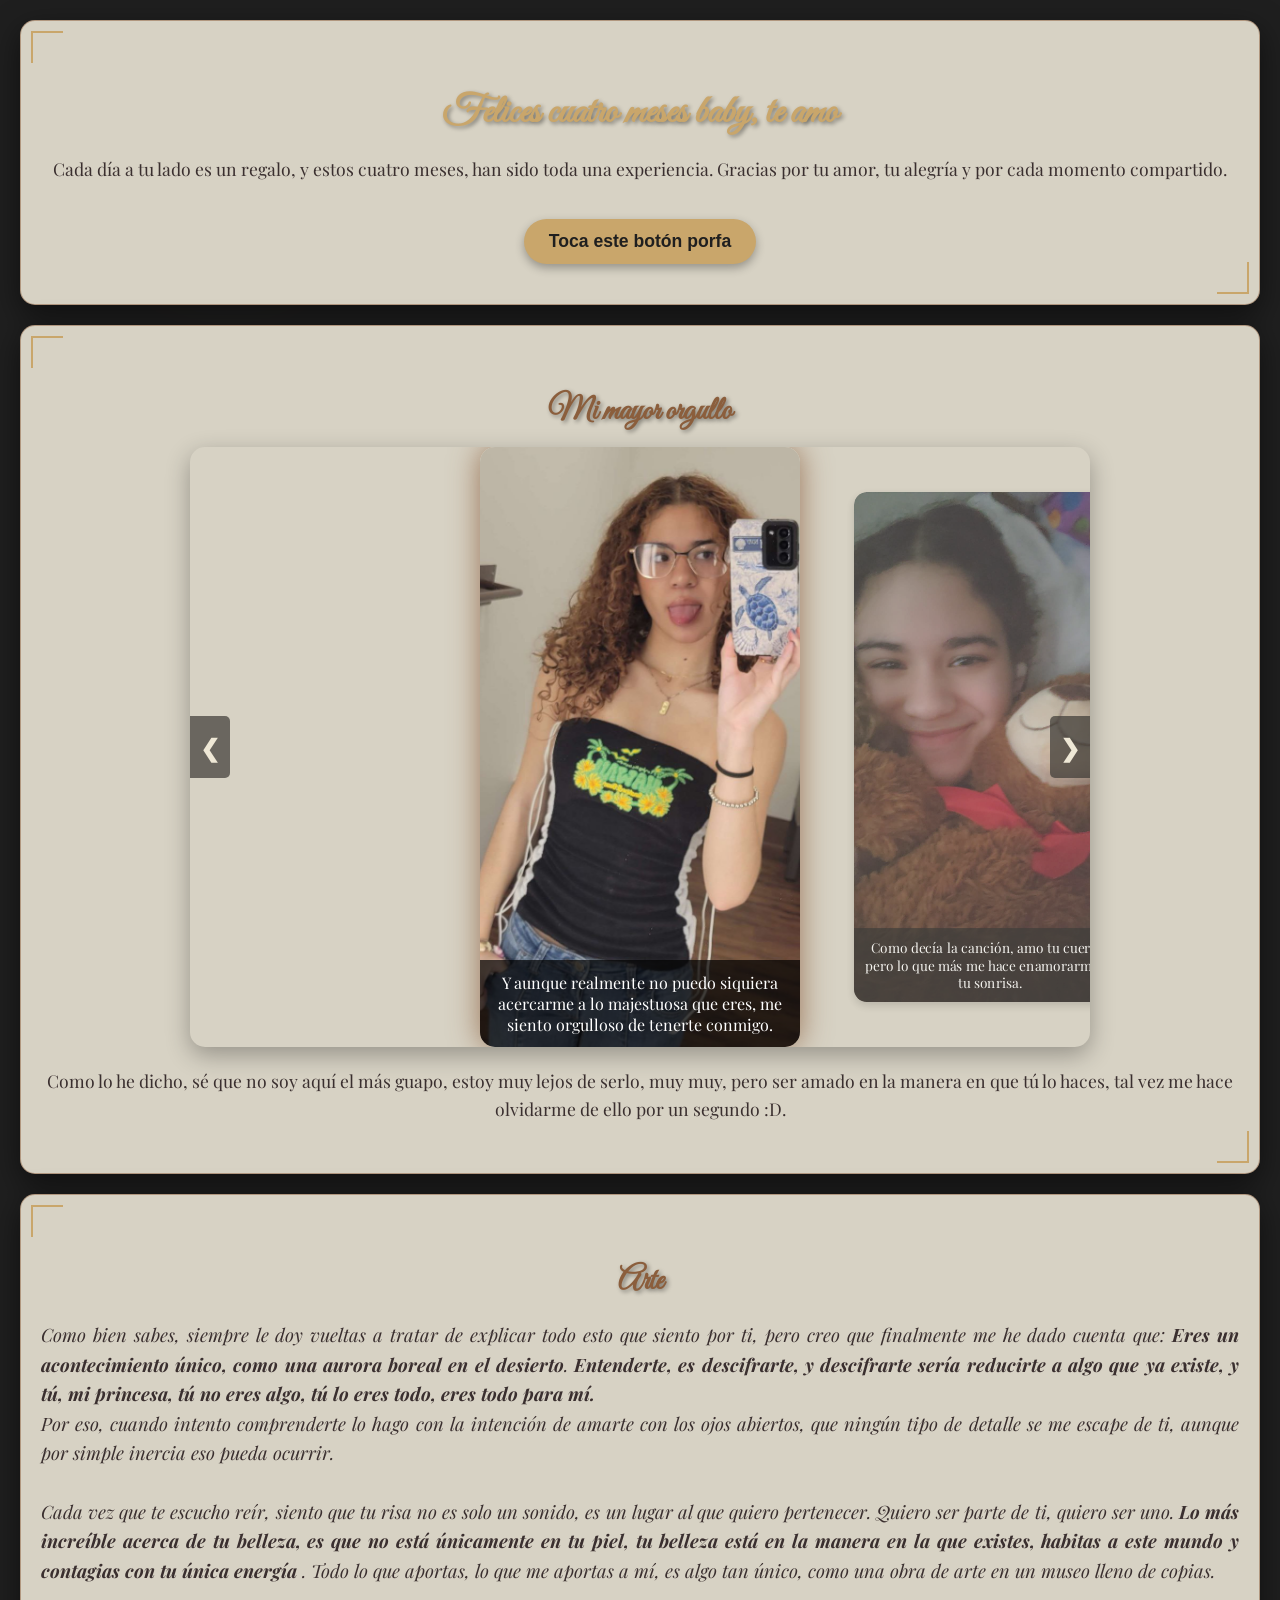
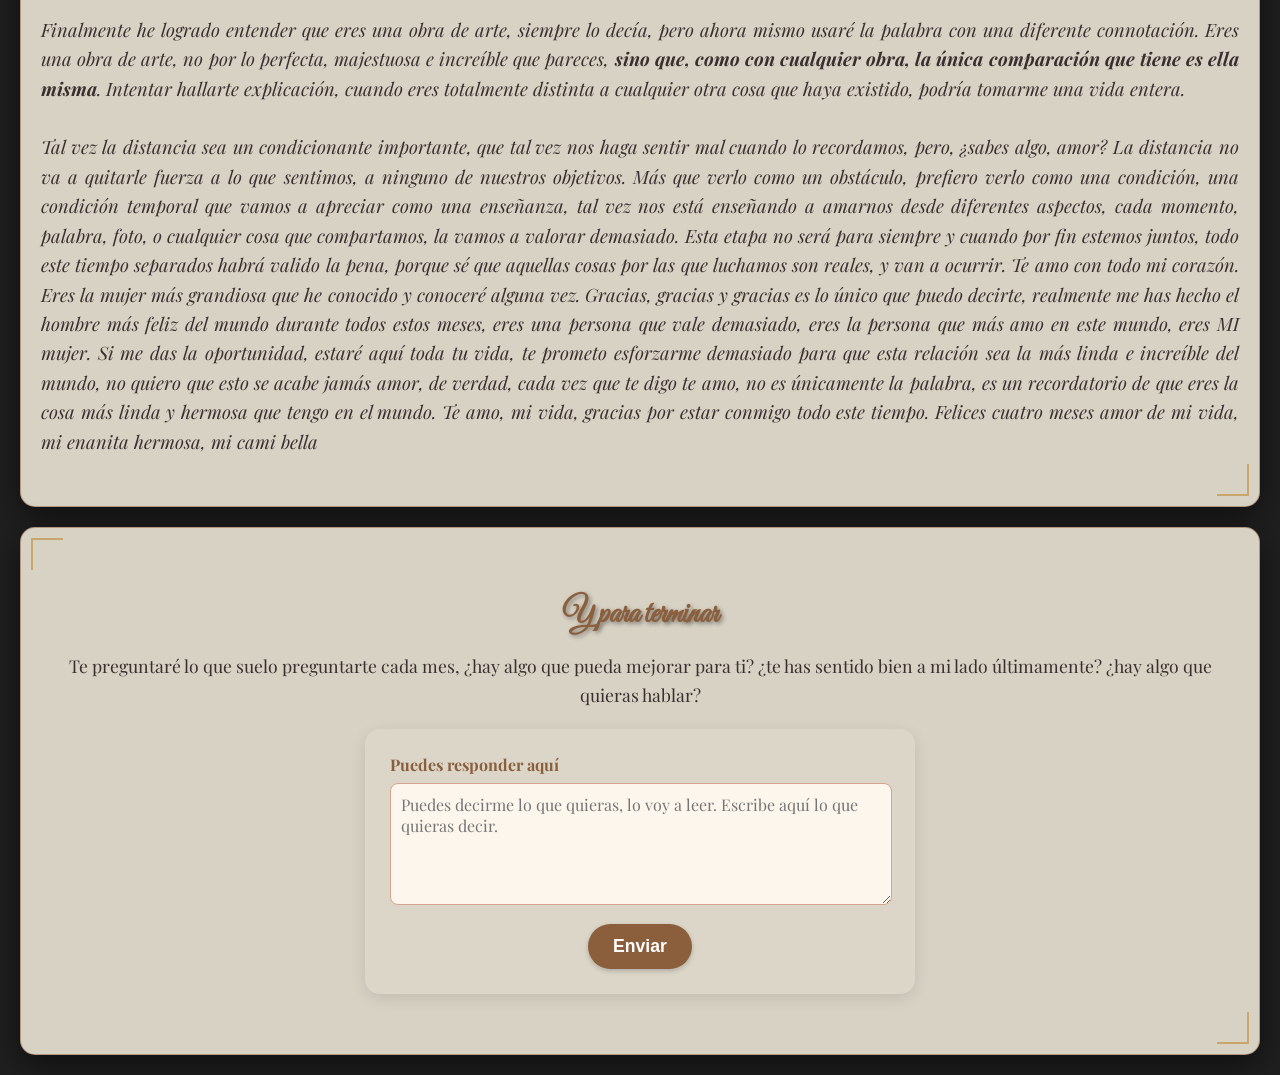
==== index.html @ a021ac10 "Actualizar index.html" ====
<!DOCTYPE html>
<html lang="es">
<head>
    <meta charset="UTF-8">
    <meta name="viewport" content="width=device-width, initial-scale=1.0">
    <title>J1 y J2</title>
    <link href="https://fonts.googleapis.com/css2?family=Great+Vibes&family=Playfair+Display:wght@400;700&display=swap" rel="stylesheet">
    <link rel="stylesheet" href="style.css">
</head>
<body>

    <div class="section">
        <h1>Felices cuatro meses baby, te amo</h1>
        <p>Cada día a tu lado es un regalo, y estos cuatro meses, han sido toda una experiencia. Gracias por tu amor, tu alegría y por cada momento compartido.</p>
        <button class="surprise-button" onclick="toggleSurprise()">Toca este botón porfa</button>
        <div id="surpriseContent">
            <h3>US</h3>
            <a href="https://link.deezer.com/s/30zSI65ZFh8oRMMePZFCW" target="_blank">Otra canción que nos define a nosotros, que me hace acordarme de ti.</a>
            <pre id="songLyrics">
Watching the video that you sent me
The one where you're showering with wet hair dripping
You know that I'm obsessed with your body
But it's the way you smile that does it for me
It's so sweet, knowing that you love me
Though we don't need to say it to each other, sweet
Knowing that I love you, and running my fingers through your hair
It's so sweet
Watching the video where you're lying
In your red lingerie ten times nightly
You know I think your skin's the perfect color
But it's always your eyes that pull me under
It's so sweet knowing that you love me
Though we don't need to say it to each other, sweet
Knowing that I love you, and running my fingers through your hair
It's so sweet
And I would gladly break it
I would gladly break my heart for you
And I would gladly break it
I would gladly break my heart for you
And I would gladly break it
I would gladly break my heart for you
And I would gladly break it
I would gladly break my heart for you
It's so sweet knowing that you love me
Though we don't need to say it to each other, sweet
Knowing that I love you, and running my fingers through your hair
It's so sweet                
</pre>
        </div>
    </div>

    <div class="section">
        <h2>Mi mayor orgullo</h2>
        <div class="carousel-container">
            <div class="carousel-track">
                <div class="carousel-slide">
                    <img src="foto1.jpg" alt="Descripción de la foto 1">
                    <div class="carousel-caption">Y aunque realmente no puedo siquiera acercarme a lo majestuosa que eres, me siento orgulloso de tenerte conmigo.</div>
                </div>
                <div class="carousel-slide">
                    <img src="foto2.jpg" alt="Descripción de la foto 2">
                    <div class="carousel-caption">Como decía la canción, amo tu cuerpo, pero lo que más me hace enamorarme es tu sonrisa.</div>
                </div>
                <div class="carousel-slide">
                    <img src="foto3.jpg" alt="Descripción de la foto 3">
                    <div class="carousel-caption">Toda esa seguridad y confianza que siempre has mostrado conmigo, simplemente me siento orgulloso de tenerte.</div>
                </div>
                <div class="carousel-slide">
                    <img src="foto4.jpg" alt="Descripción de la foto 4">
                    <div class="carousel-caption">De tener a la mejor persona que me ha regalado este mundo, saber que tan joven ya habré encontrado mi alma gemela.</div>
                </div>
                <div class="carousel-slide">
                    <img src="foto5.jpg" alt="Descripción de la foto 5">
                    <div class="carousel-caption">Una persona con tanta personalidad, una tan única e irrepetible, simplemente me quedo boquiabierto cuando me doy cuenta de quien eres.</div>
                </div>
            </div>

            <a class="prev" onclick="plusSlides(-1)">&#10094;</a>
            <a class="next" onclick="plusSlides(1)">&#10095;</a>
        </div>
        <p>Como lo he dicho, sé que no soy aquí el más guapo, estoy muy lejos de serlo, muy muy, pero ser amado en la manera en que tú lo haces, tal vez me hace olvidarme de ello por un segundo :D.</p>
    </div>

    <div class="section">
        <h2>Arte</h2>
        <p class="romantic-text">
            Como bien sabes, siempre le doy vueltas a tratar de explicar todo esto que siento por ti, pero creo que finalmente me he
            dado cuenta que: <strong>Eres un acontecimiento único, como una aurora boreal en el desierto</strong>. <strong>Entenderte, es descifrarte,
            y descifrarte sería reducirte a algo que ya existe, y tú, mi princesa, tú no eres algo, tú lo eres todo, eres todo
            para mí. </strong><br /> Por eso, cuando intento comprenderte lo hago con la intención de amarte con los ojos abiertos, 
            que ningún tipo de detalle se me escape de ti, aunque por simple inercia eso pueda ocurrir. <br> <br>
            
            Cada vez que te escucho reír, siento que tu risa no es solo un sonido, es un lugar al que quiero pertenecer.
            Quiero ser parte de ti, quiero ser uno.<strong> Lo más increíble
             acerca de tu belleza, es que no está únicamente en tu piel, tu belleza está en la manera en la
            que existes, habitas a este mundo y contagias con
            tu única energía </strong>. Todo lo que aportas, lo que me aportas a mí, es algo tan único, como una obra de arte en un 
            museo lleno de copias. <br> <br>

            Finalmente he logrado entender que eres una obra de arte, siempre lo decía, pero ahora mismo usaré la palabra con una
            diferente connotación. Eres una obra de arte, no por lo perfecta, majestuosa e increíble que pareces, <strong>sino que, como con cualquier obra,
            la única comparación que tiene es ella misma</strong>. Intentar hallarte explicación, cuando eres totalmente distinta a cualquier otra cosa
            que haya existido, podría tomarme una vida entera. <br> <br>

            Tal vez la distancia sea un condicionante importante, que tal vez nos haga sentir mal cuando lo recordamos, pero, ¿sabes algo, amor?
             La distancia no va a quitarle fuerza a lo que sentimos, a ninguno de nuestros objetivos. Más que verlo como un obstáculo, prefiero
            verlo como una condición, una condición temporal que vamos a apreciar como una enseñanza, tal vez nos está enseñando a amarnos desde
            diferentes aspectos, cada momento, palabra, foto, o cualquier cosa que compartamos, la vamos a valorar demasiado. Esta etapa 
            no será para siempre y cuando por fin estemos juntos, todo este tiempo separados habrá valido la pena, porque sé que aquellas cosas 
            por las que luchamos son reales, y van a ocurrir. Te amo con todo mi corazón. Eres la mujer más grandiosa 
            que he conocido y conoceré alguna vez. Gracias, gracias y gracias es lo único que puedo decirte, realmente me has hecho el hombre
            más feliz del mundo durante todos estos meses, eres una persona que vale demasiado, eres la persona que más amo en este mundo, eres MI
            mujer. Si me das la oportunidad, estaré aquí toda tu vida, te prometo esforzarme demasiado para que esta relación sea la más linda
            e increíble del mundo, no quiero que esto se acabe jamás amor, de verdad, cada vez que te digo te amo, no es únicamente la palabra,
             es un recordatorio de que eres la cosa más linda y hermosa que tengo en el mundo. Te amo, mi vida, gracias por estar conmigo todo este
            tiempo. Felices cuatro meses amor de mi vida, mi enanita hermosa, mi cami bella
        </p>
    </div>

    <div class="section">
        <h2>Y para terminar</h2>
        <p>Te preguntaré lo que suelo preguntarte cada mes, ¿hay algo que pueda mejorar para ti? ¿te has sentido bien a mi lado últimamente? ¿hay algo que quieras hablar?</p>
        <div class="contact-form">
            <form action="https://formspree.io/f/xgvzknoa" method="POST">

                <label for="message">Puedes responder aquí</label>
                <textarea id="message" name="mensaje" required placeholder="Puedes decirme lo que quieras, lo voy a leer. Escribe aquí lo que quieras decir."></textarea>

                <button type="submit">Enviar</button>
            </form>
        </div>
    </div>

    <script src="script.js"></script>

</body>
</html>
---- style.css ----
body {
    font-family: 'Playfair Display', serif;
    background-color: #1F1F1F; /* Fondo muy oscuro, casi negro, con un matiz de carbón o marrón profundo */
    color: #EFE8D6; /* Color de texto general claro para contrastar con el fondo oscuro */
    margin: 0;
    padding: 0;
    text-align: center;
    background-image: url('fondo-romantico-sutil.jpg'); /* Revisa esta imagen; considera una textura oscura o color sólido */
    background-size: cover;
    background-repeat: no-repeat;
    background-attachment: fixed;
    background-position: center;
    position: relative; /* Necesario para los elementos flotantes ::before y ::after en el body */
    overflow-x: hidden; /* Evita scroll horizontal si los elementos flotantes salen del viewport */
}

/* Elementos flotantes de fondo para el body - como motas de polvo o partículas sutiles */
body::before,
body::after {
    content: '';
    position: fixed; /* Para que floten y no se desplacen con el scroll */
    width: 200px;
    height: 200px;
    background: rgba(139, 94, 60, 0.1); /* Madera quemada muy transparente */
    border-radius: 50%; /* Formas circulares */
    filter: blur(50px); /* Desenfoque para un efecto suave y atmosférico */
    z-index: -1; /* Asegura que estén detrás de todo el contenido */
    animation: floatEffect 15s infinite ease-in-out alternate; /* Animación para que se muevan */
}

body::before {
    top: 10%;
    left: 10%;
    transform: scale(0.8) rotate(20deg);
}

body::after {
    bottom: 15%;
    right: 15%;
    width: 250px;
    height: 250px;
    background: rgba(201, 166, 107, 0.1); /* Dorado apagado muy transparente */
    transform: scale(1.2) rotate(-30deg);
    animation-delay: 3s; /* Para que se muevan de forma desincronizada */
}

@keyframes floatEffect {
    0% { transform: translate(0, 0) rotate(0deg) scale(1); opacity: 0.1; }
    25% { transform: translate(20px, 50px) rotate(10deg) scale(1.1); opacity: 0.15; }
    50% { transform: translate(-30px, 20px) rotate(-5deg) scale(0.9); opacity: 0.1; }
    75% { transform: translate(10px, -40px) rotate(15deg) scale(1.05); opacity: 0.12; }
    100% { transform: translate(0, 0) rotate(0deg) scale(1); opacity: 0.1; }
}


.section {
    padding: 40px 20px;
    margin-bottom: 20px;
    background-color: rgba(220, 215, 200, 0.98); /* Las cajas son más claras, un tono de pergamino o piedra clara */
    box-shadow: 0 10px 30px rgba(0, 0, 0, 0.5); /* Sombra más pronunciada para profundidad */
    border-radius: 15px;
    margin: 20px;
    border: 1px solid rgba(139, 94, 60, 0.5); /* Borde sutil que evoca un marco */
    position: relative; /* Importante para posicionar los pseudo-elementos de esquina */
    overflow: hidden; /* Asegura que cualquier detalle que se salga quede oculto */

    /* Textura de "lienzo" o "papel viejo" superpuesta */
    background-image: url('data:image/svg+xml;utf8,<svg xmlns="http://www.w3.org/2000/svg" width="100" height="100" viewBox="0 0 100 100"><filter id="noiseFilter"><feTurbulence type="fractalNoise" baseFrequency="0.65" numOctaves="3" stitchTiles="stitch"/></filter><rect width="100" height="100" filter="url(#noiseFilter)" opacity="0.05"/></svg>');
    background-size: auto;
    background-blend-mode: multiply; /* Para que la textura se mezcle con el color de fondo */
}

/* Detalles de esquina para las secciones */
.section::before,
.section::after {
    content: '';
    position: absolute;
    width: 30px; /* Tamaño del detalle */
    height: 30px;
    border-color: #C9A66B; /* Color dorado apagado */
    border-style: solid;
    z-index: 1; /* Asegura que estén por encima del contenido de la sección si es necesario */
}

.section::before {
    top: 10px;
    left: 10px;
    border-width: 2px 0 0 2px; /* Solo bordes superior e izquierdo */
}

.section::after {
    bottom: 10px;
    right: 10px;
    border-width: 0 2px 2px 0; /* Solo bordes inferior y derecho */
}


h1, h2 {
    font-family: 'Great Vibes', cursive;
    color: #C9A66B; /* Un dorado opaco o bronce para los títulos, que resalte elegantemente */
    font-size: 2.5em;
    margin-bottom: 15px;
    text-shadow: 2px 2px 4px rgba(0, 0, 0, 0.4); /* Sombra más fuerte para que destaquen */
}
h2 {
    font-size: 2em;
    color: #8B5E3C; /* Un marrón más profundo para los subtítulos */
}
p {
    font-size: 1.1em;
    line-height: 1.6;
    margin-bottom: 10px;
    color: #3A2F2F; /* Marrón muy oscuro para el texto dentro de las cajas claras */
}

/* Estilos para el Carrusel de Fotos - Ajustes para la vista previa y botones */
.carousel-container {
    position: relative;
    max-width: 900px;
    margin: 0 auto 20px auto;
    overflow: hidden;
    border-radius: 15px;
    box-shadow: 0 8px 25px rgba(0, 0, 0, 0.3); /* Sombra del contenedor del carrusel */
}

.carousel-track {
    display: flex;
    width: fit-content;
    transition: transform 1s ease-in-out;
    align-items: center;
}

.carousel-slide {
    flex-shrink: 0;
    width: 320px;
    height: 600px;
    margin: 0 15px;
    position: relative;
    transition: all 1s ease-in-out;
    opacity: 0.7;
    transform: scale(0.85);
    border-radius: 15px;
    box-shadow: 0 4px 10px rgba(0, 0, 0, 0.2); /* Sombra para las slides individuales */
    overflow: hidden;
}

.carousel-slide.active {
    opacity: 1;
    transform: scale(1);
    box-shadow: 0 0 30px rgba(139, 94, 60, 0.8); /* Madera quemada con alta opacidad */
}

.carousel-slide img {
    width: 100%;
    height: 100%;
    object-fit: cover;
    display: block;
    border-radius: 15px;
}
.carousel-caption {
    background-color: rgba(0, 0, 0, 0.7);
    color: #fff;
    padding: 12px;
    font-size: 1em;
    position: absolute;
    bottom: 0;
    width: 100%;
    box-sizing: border-box;
    font-family: 'Playfair Display', serif;
}
.prev, .next {
    cursor: pointer;
    position: absolute;
    top: 50%;
    width: auto;
    padding: 15px 10px;
    color: #EFE8D6; /* Color de texto claro para los botones */
    font-weight: bold;
    font-size: 24px;
    transition: 0.6s ease;
    user-select: none;
    background-color: rgba(60, 58, 54, 0.7); /* Tono oscuro de las cajas para los botones */
    transform: translateY(-50%);
    z-index: 10;
    border-radius: 5px;
}
.next {
    right: 0;
    border-radius: 5px 0 0 5px;
}
.prev {
    left: 0;
    border-radius: 0 5px 5px 0;
}
.prev:hover, .next:hover {
    background-color: rgba(139, 94, 60, 0.9); /* Color madera quemada al pasar el mouse */
}

/* Estilos para el texto romántico */
.romantic-text {
    text-align: justify;
    font-style: italic;
    color: #3A2F2F; /* Marrón profundo para el texto dentro de la caja clara */
    font-size: 1.15em;
}

/* Estilo para el botón sorpresa */
.surprise-button {
    padding: 12px 25px;
    background-color: #C9A66B; /* Dorado apagado */
    color: #1F1F1F; /* Texto oscuro para el botón claro */
    border: none;
    border-radius: 30px;
    cursor: pointer;
    margin-top: 25px;
    font-size: 1.1em;
    font-weight: bold;
    transition: all 0.3s ease;
    box-shadow: 0 4px 10px rgba(0, 0, 0, 0.3);
}
.surprise-button:hover {
    background-color: #8B5E3C; /* Madera quemada al pasar el mouse */
    color: #EFE8D6; /* Texto claro en hover */
    transform: translateY(-2px);
    box-shadow: 0 6px 15px rgba(0, 0, 0, 0.4);
}
#surpriseContent {
    display: none;
    margin-top: 15px;
    padding: 15px;
    background-color: #FDF6EC; /* Fondo muy claro para el contenido sorpresa */
    border: 2px dashed #8B5E3C; /* Borde con color de madera quemada */
    border-radius: 10px;
    text-align: left;
}
#surpriseContent h3 {
    color: #8B5E3C; /* Marrón profundo para el título de la sorpresa */
    font-family: 'Great Vibes', cursive;
    margin-bottom: 10px;
    font-size: 1.8em;
    text-align: center;
}
#surpriseContent a {
    display: block;
    color: #A6BBD8; /* Azul empolvado para el enlace de la canción */
    text-decoration: none;
    font-weight: bold;
    margin-bottom: 15px;
    text-align: center;
    font-size: 1.1em;
}
#surpriseContent a:hover {
    text-decoration: underline;
}
#surpriseContent pre {
    white-space: pre-wrap;
    word-wrap: break-word;
    overflow-x: hidden;
    text-align: left;
    font-family: monospace;
    padding: 10px;
    background-color: #E6C2A1; /* Terracota suave para el fondo del código */
    border-radius: 5px;
    max-height: 300px;
    overflow-y: auto;
    color: #3A2F2F; /* Texto marrón oscuro para las letras */
    font-size: 0.9em;
}
/* Estilo para el formulario */
.contact-form {
    max-width: 500px;
    margin: 20px auto;
    padding: 25px;
    background-color: rgba(220, 215, 200, 0.98); /* Mismo color de las secciones */
    border-radius: 15px;
    box-shadow: 0 4px 15px rgba(0, 0, 0, 0.1);
    text-align: left;
}
.contact-form label {
    display: block;
    margin-bottom: 8px;
    font-weight: bold;
    color: #8B5E3C; /* Madera quemada para la etiqueta */
}
.contact-form input[type="text"],
.contact-form input[type="email"],
.contact-form textarea {
    width: calc(100% - 20px);
    padding: 10px;
    margin-bottom: 15px;
    border: 1px solid #D8A48F; /* Arcilla clara para el borde del input */
    border-radius: 8px;
    font-family: 'Playfair Display', serif;
    font-size: 1em;
    background-color: #FDF6EC; /* Marfil cálido para el fondo del input */
    color: #3A2F2F; /* Marrón profundo para el texto del input */
}
.contact-form textarea {
    resize: vertical;
    min-height: 100px;
}
.contact-form button {
    background-color: #8B5E3C; /* Madera quemada para el botón de enviar */
    color: white;
    padding: 12px 25px;
    border: none;
    border-radius: 30px;
    cursor: pointer;
    font-size: 1.1em;
    font-weight: bold;
    transition: all 0.3s ease;
    display: block;
    margin: 0 auto;
    box-shadow: 0 2px 5px rgba(0, 0, 0, 0.2);
}
.contact-form button:hover {
    background-color: #C9A66B; /* Dorado apagado al pasar el mouse */
    color: #1F1F1F; /* Texto oscuro en hover */
    transform: translateY(-2px);
    box-shadow: 0 4px 8px rgba(0, 0, 0, 0.3);
}
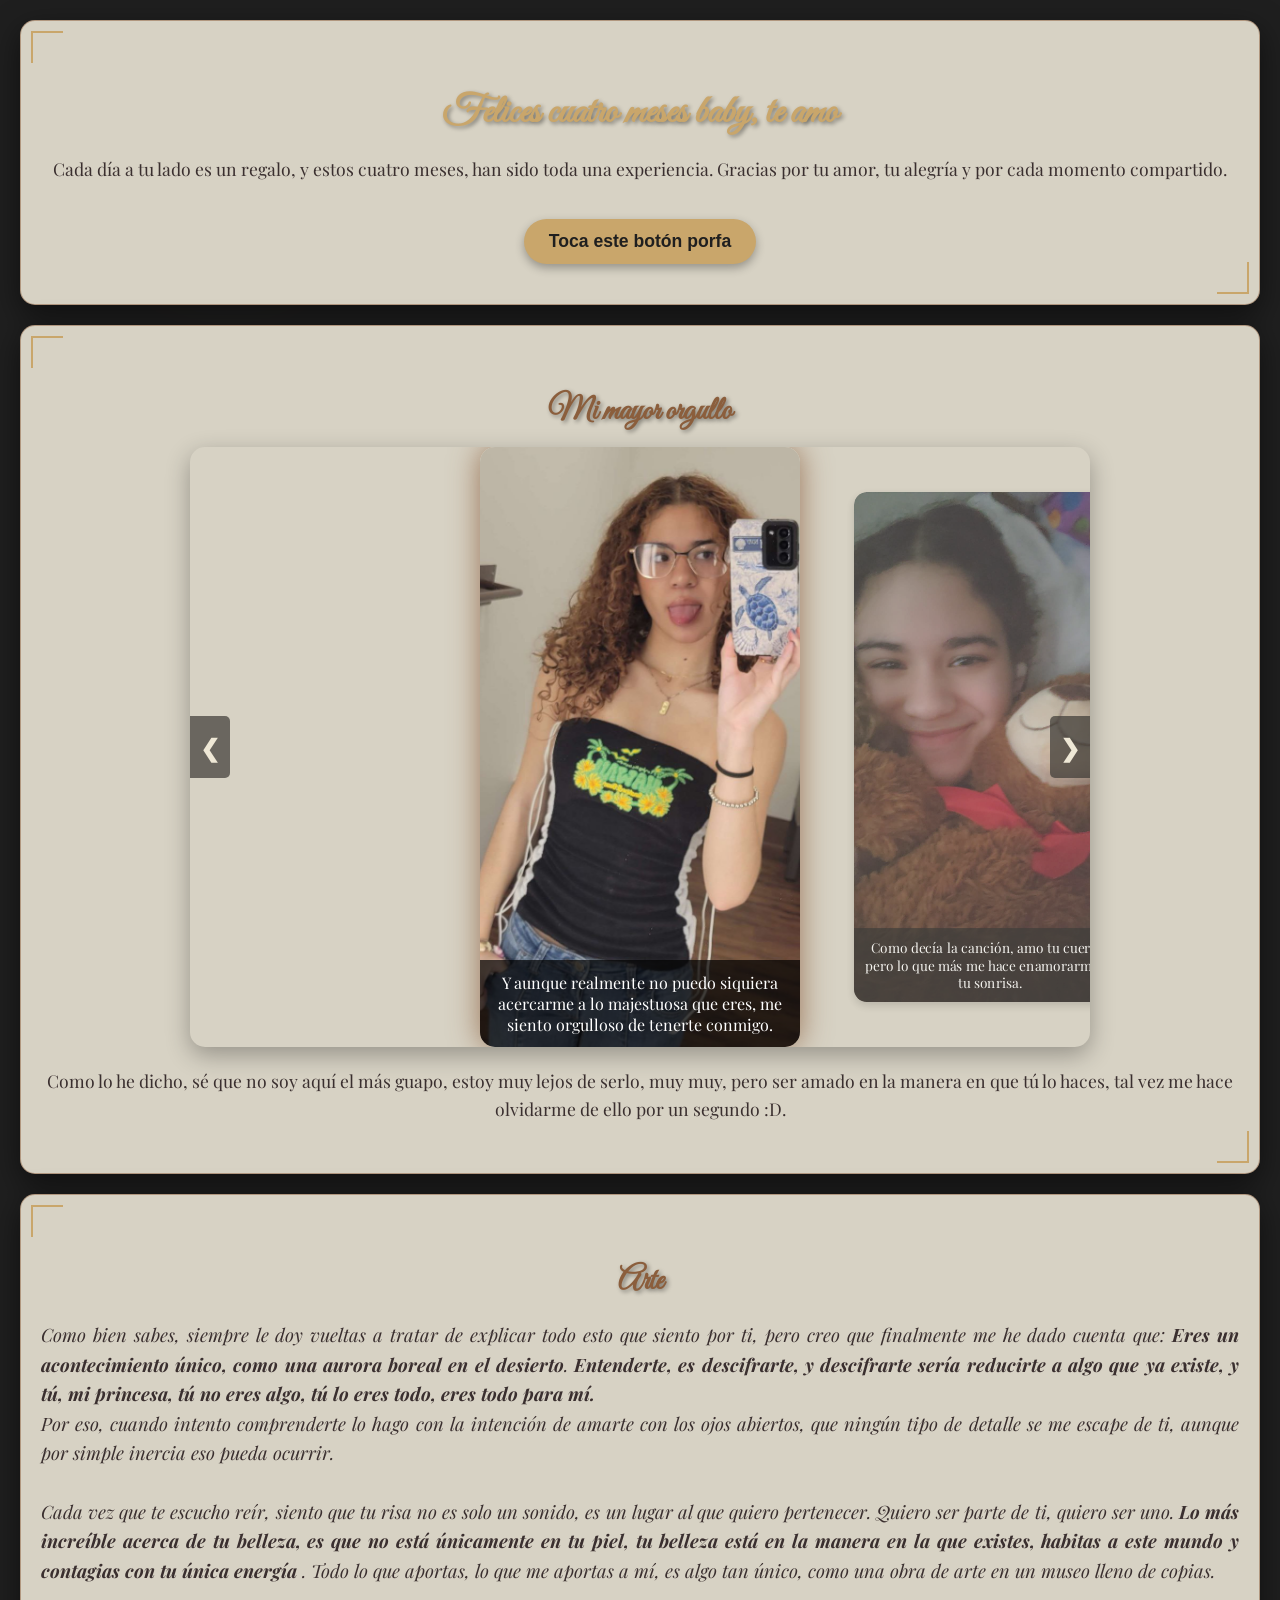
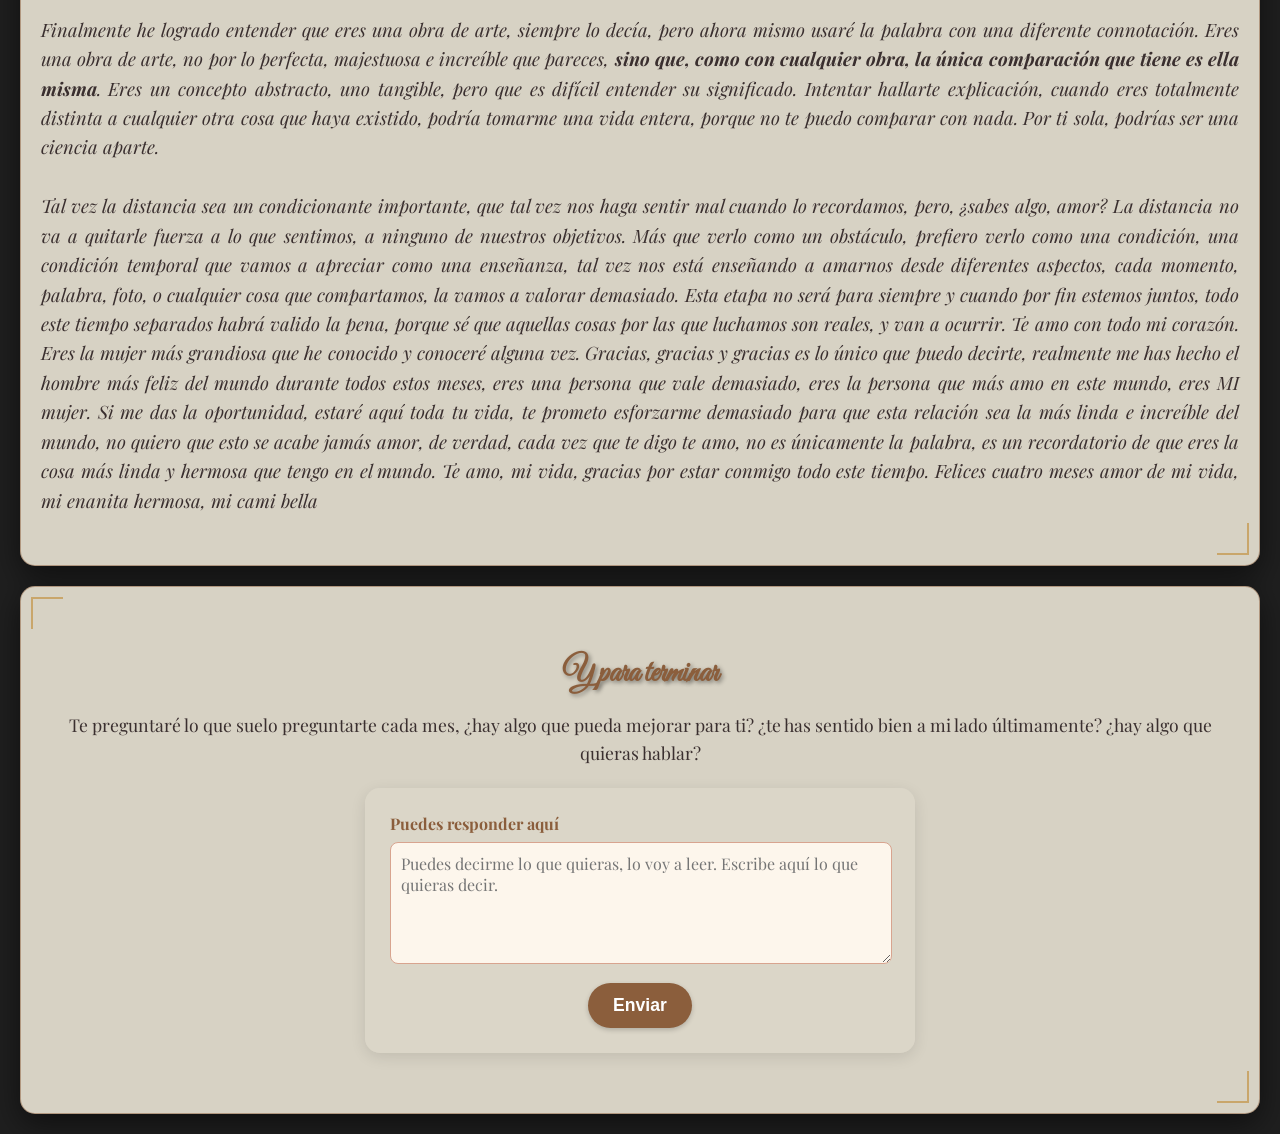
==== commit 92bc1949: "Actualizar index.html" ====
--- a/index.html
+++ b/index.html
@@ -99,8 +99,7 @@
 
             Finalmente he logrado entender que eres una obra de arte, siempre lo decía, pero ahora mismo usaré la palabra con una
             diferente connotación. Eres una obra de arte, no por lo perfecta, majestuosa e increíble que pareces, <strong>sino que, como con cualquier obra,
-            la única comparación que tiene es ella misma</strong>. Intentar hallarte explicación, cuando eres totalmente distinta a cualquier otra cosa
-            que haya existido, podría tomarme una vida entera. <br> <br>
+            la única comparación que tiene es ella misma</strong>. Eres un concepto abstracto, uno tangible, pero que es difícil entender su significado. Intentar hallarte explicación, cuando eres totalmente distinta a cualquier otra cosa que haya existido, podría tomarme una vida entera, porque no te puedo comparar con nada. Por ti sola, podrías ser una ciencia aparte. <br> <br>
 
             Tal vez la distancia sea un condicionante importante, que tal vez nos haga sentir mal cuando lo recordamos, pero, ¿sabes algo, amor?
              La distancia no va a quitarle fuerza a lo que sentimos, a ninguno de nuestros objetivos. Más que verlo como un obstáculo, prefiero
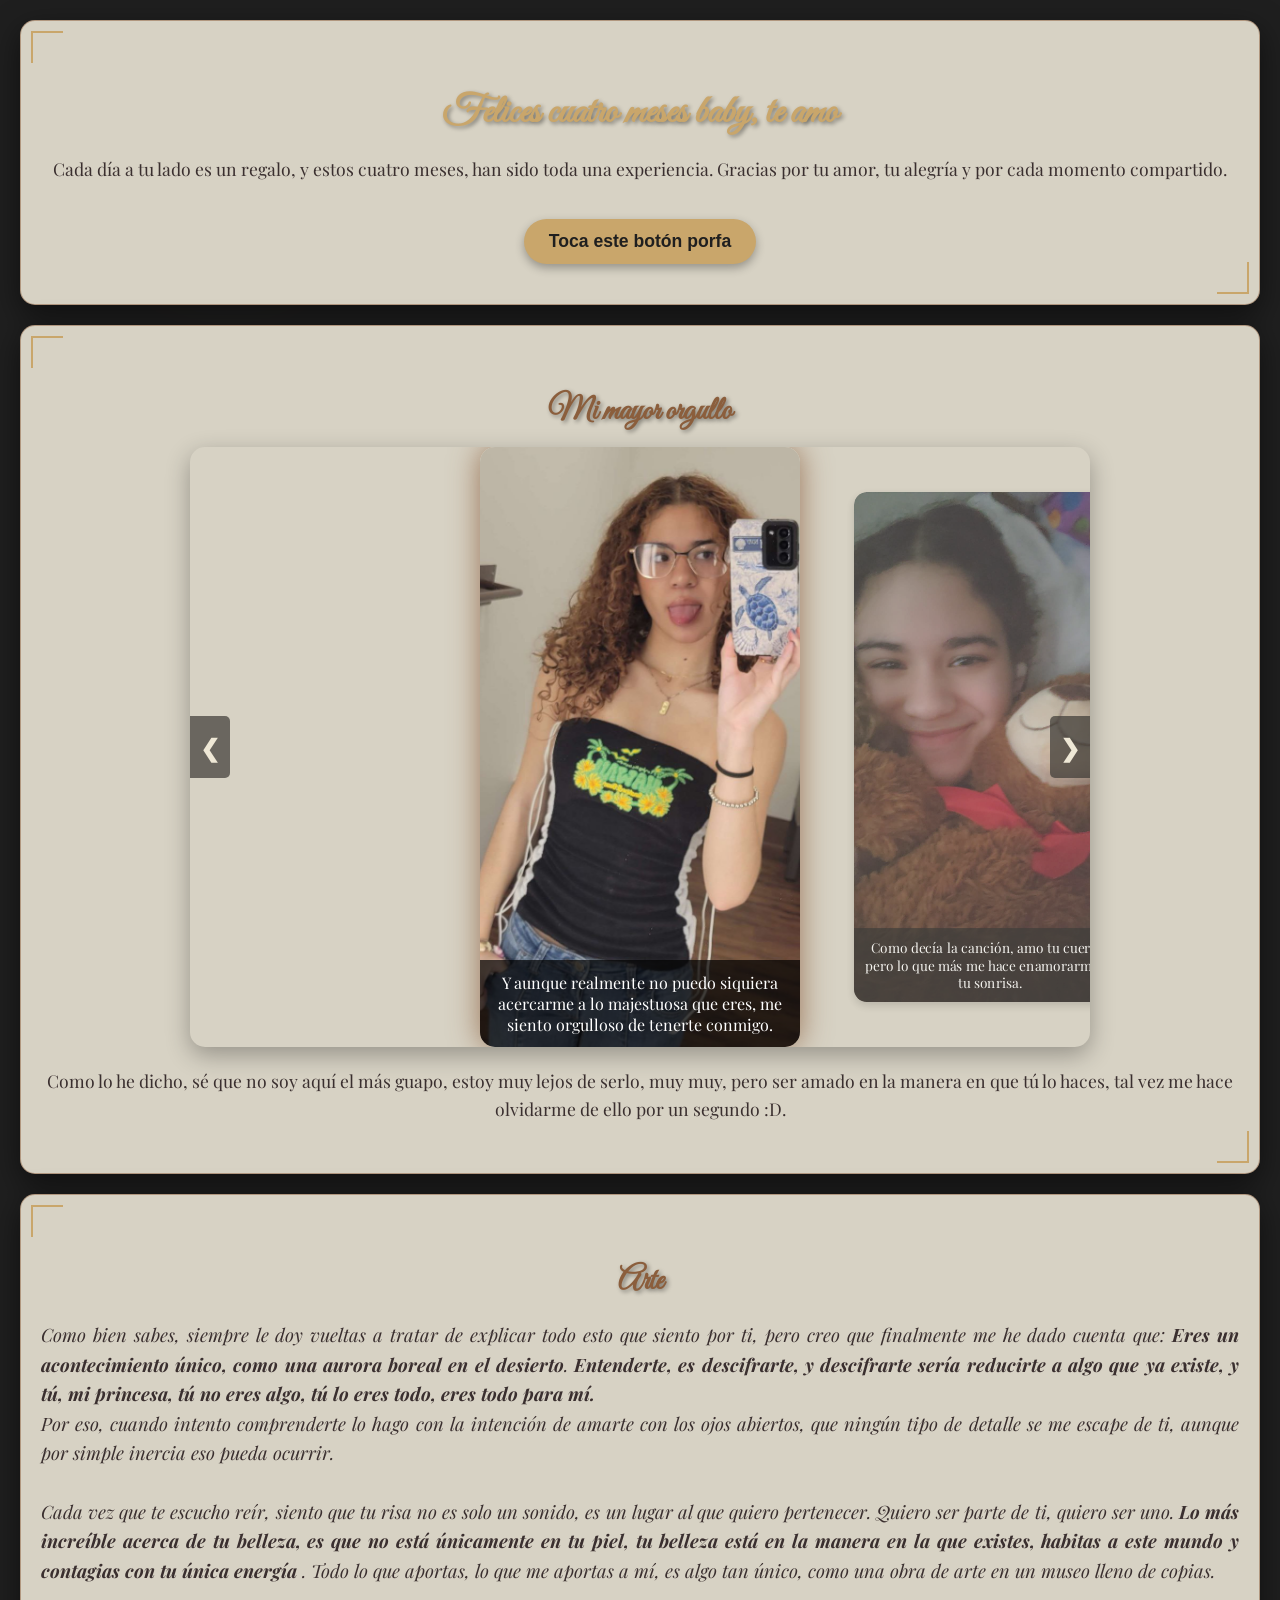
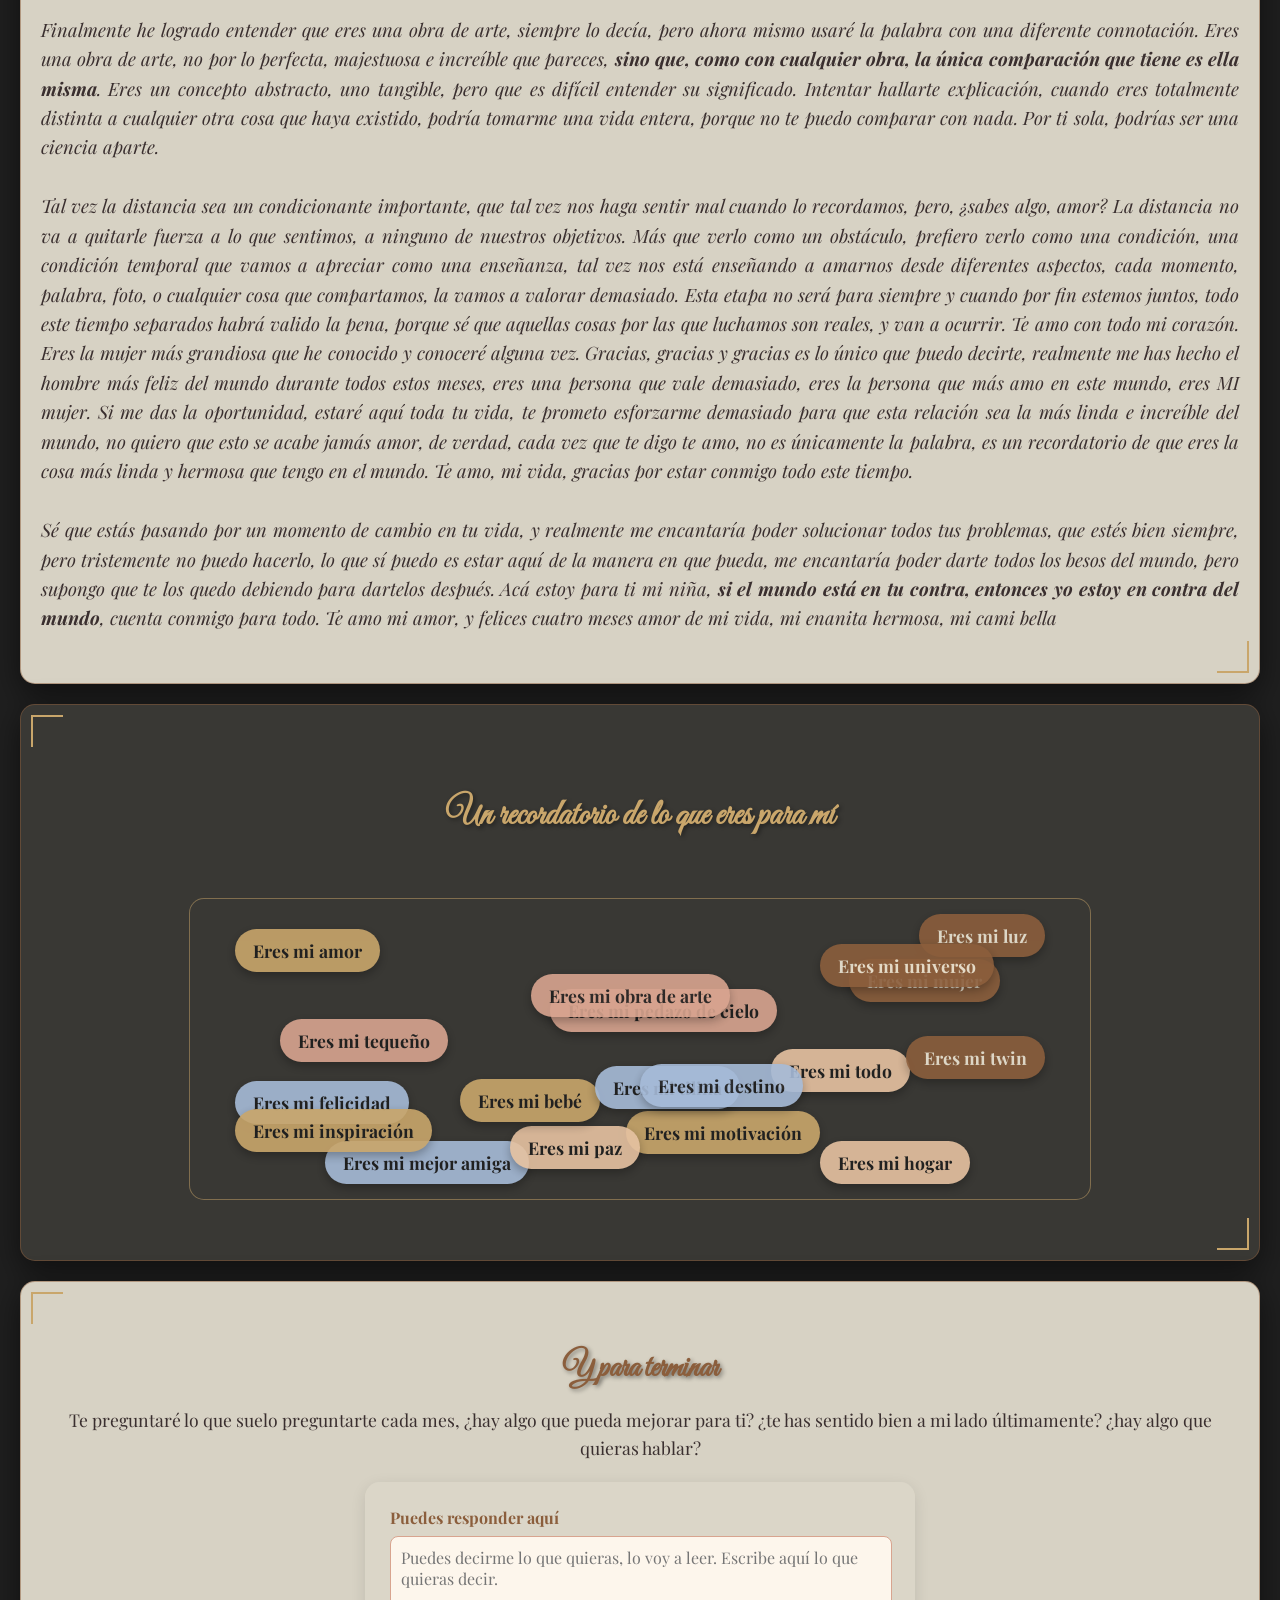
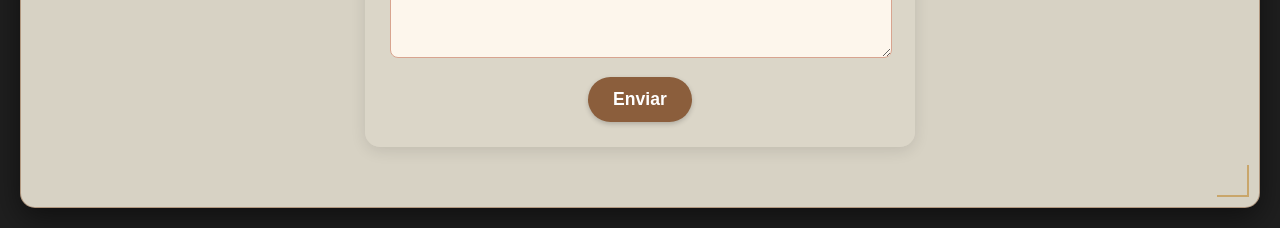
==== commit f703d742: "Add files via upload" ====
--- a/index.html
+++ b/index.html
@@ -36,7 +36,7 @@
 And I would gladly break it
 I would gladly break my heart for you
 And I would gladly break it
-I would gladly break my heart for you
+I-I would gladly break my heart for you
 And I would gladly break it
 I would gladly break my heart for you
 And I would gladly break it
@@ -99,7 +99,9 @@
 
             Finalmente he logrado entender que eres una obra de arte, siempre lo decía, pero ahora mismo usaré la palabra con una
             diferente connotación. Eres una obra de arte, no por lo perfecta, majestuosa e increíble que pareces, <strong>sino que, como con cualquier obra,
-            la única comparación que tiene es ella misma</strong>. Eres un concepto abstracto, uno tangible, pero que es difícil entender su significado. Intentar hallarte explicación, cuando eres totalmente distinta a cualquier otra cosa que haya existido, podría tomarme una vida entera, porque no te puedo comparar con nada. Por ti sola, podrías ser una ciencia aparte. <br> <br>
+            la única comparación que tiene es ella misma</strong>. Eres un concepto abstracto, uno tangible, pero que es difícil entender su significado. 
+            Intentar hallarte explicación, cuando eres totalmente distinta a cualquier otra cosa que haya existido, podría tomarme una vida entera, porque no te puedo comparar con nada. 
+            Por ti sola, podrías ser una ciencia aparte. <br> <br>
 
             Tal vez la distancia sea un condicionante importante, que tal vez nos haga sentir mal cuando lo recordamos, pero, ¿sabes algo, amor?
              La distancia no va a quitarle fuerza a lo que sentimos, a ninguno de nuestros objetivos. Más que verlo como un obstáculo, prefiero
@@ -112,25 +114,55 @@
             mujer. Si me das la oportunidad, estaré aquí toda tu vida, te prometo esforzarme demasiado para que esta relación sea la más linda
             e increíble del mundo, no quiero que esto se acabe jamás amor, de verdad, cada vez que te digo te amo, no es únicamente la palabra,
              es un recordatorio de que eres la cosa más linda y hermosa que tengo en el mundo. Te amo, mi vida, gracias por estar conmigo todo este
-            tiempo. Felices cuatro meses amor de mi vida, mi enanita hermosa, mi cami bella
+            tiempo. <br/> <br/>
+            
+            Sé que estás pasando por un momento de cambio en tu vida, y realmente me encantaría poder solucionar todos tus problemas, que estés bien siempre, 
+            pero tristemente no puedo hacerlo, lo que sí puedo es estar aquí de la manera en que pueda, me encantaría poder darte todos los besos del mundo, pero
+             supongo que te los quedo debiendo para dartelos después. Acá estoy para ti mi niña, <strong>si el mundo está en tu contra, entonces yo estoy en contra del mundo</strong>, cuenta conmigo para todo. Te amo mi amor, y felices cuatro meses amor de mi vida, mi enanita hermosa, mi cami bella
         </p>
     </div>
 
-    <div class="section">
+<div class="floating-phrases-section section">
+        <h2>Un recordatorio de lo que eres para mí</h2>
+        <div class="phrases-container">
+            <div class="phrase" id="phrase1">Eres mi amor</div>
+            <div class="phrase" id="phrase2">Eres mi mujer</div>
+            <div class="phrase" id="phrase3">Eres mi mejor amiga</div>
+            <div class="phrase" id="phrase4">Eres mi pedazo de cielo</div>
+            <div class="phrase" id="phrase5">Eres mi todo</div>
+            <div class="phrase" id="phrase6">Eres mi motivación</div>
+            <div class="phrase" id="phrase7">Eres mi luz</div>
+            <div class="phrase" id="phrase8">Eres mi felicidad</div>
+            <div class="phrase" id="phrase9">Eres mi tequeño</div>
+            <div class="phrase" id="phrase10">Eres mi paz</div>
+            <div class="phrase" id="phrase11">Eres mi bebé</div>
+            <div class="phrase" id="phrase12">Eres mi universo</div>
+            <div class="phrase" id="phrase13">Eres mi tilina</div>
+            <div class="phrase" id="phrase14">Eres mi obra de arte</div>
+            <div class="phrase" id="phrase15">Eres mi hogar</div>
+            <div class="phrase" id="phrase16">Eres mi inspiración</div>
+            <div class="phrase" id="phrase17">Eres mi twin</div>
+            <div class="phrase" id="phrase18">Eres mi destino</div>
+        </div>
+    </div>
+
+
+        <div class="section">
         <h2>Y para terminar</h2>
         <p>Te preguntaré lo que suelo preguntarte cada mes, ¿hay algo que pueda mejorar para ti? ¿te has sentido bien a mi lado últimamente? ¿hay algo que quieras hablar?</p>
         <div class="contact-form">
             <form action="https://formspree.io/f/xgvzknoa" method="POST">
-
                 <label for="message">Puedes responder aquí</label>
                 <textarea id="message" name="mensaje" required placeholder="Puedes decirme lo que quieras, lo voy a leer. Escribe aquí lo que quieras decir."></textarea>
-
                 <button type="submit">Enviar</button>
             </form>
         </div>
     </div>
+    <script src="script.js"></script>
+    <script src="drag-phrases.js"></script> </body>
+</html>
 
     <script src="script.js"></script>
 
 </body>
-</html>
+</html>
--- a/style.css
+++ b/style.css
@@ -126,7 +126,7 @@
 .carousel-track {
     display: flex;
     width: fit-content;
-    transition: transform 1s ease-in-out;
+    transition: transform 1.2s ease-in-out; /* Hacemos la transición del carrusel un poco más suave */
     align-items: center;
 }
 
@@ -182,7 +182,7 @@
     background-color: rgba(60, 58, 54, 0.7); /* Tono oscuro de las cajas para los botones */
     transform: translateY(-50%);
     z-index: 10;
-    border-radius: 5px;
+    border-radius: 5px; /* Bordes ligeramente redondeados */
 }
 .next {
     right: 0;
@@ -319,3 +319,101 @@
     transform: translateY(-2px);
     box-shadow: 0 4px 8px rgba(0, 0, 0, 0.3);
 }
+
+/* --- Sección de Frases Flotantes --- */
+.floating-phrases-section {
+    background-color: rgba(60, 58, 54, 0.95); /* Un tono más oscuro para esta sección, como un mural */
+    color: #EFE8D6; /* Texto claro para esta sección */
+    padding: 60px 20px; /* Más espacio para las burbujas */
+    min-height: 400px; /* Asegura suficiente altura para la flotación */
+    position: relative;
+    overflow: hidden; /* Oculta cualquier burbuja que salga del contenedor */
+    display: flex; /* Para centrar el contenido */
+    flex-direction: column; /* Apila el título y el contenedor de frases */
+    align-items: center; /* Centra horizontalmente */
+    justify-content: center; /* Centra verticalmente */
+}
+
+.floating-phrases-section h2 {
+    color: #C9A66B; /* Dorado apagado para el título de la sección */
+    margin-bottom: 40px; /* Espacio debajo del título */
+    font-size: 2.2em;
+}
+
+.phrases-container {
+    width: 80%;
+    max-width: 900px;
+    position: relative;
+    min-height: 300px; /* Asegura espacio para las burbujas */
+    margin-top: 20px;
+    /* Un fondo sutil para el contenedor de frases */
+    background-image: url('data:image/svg+xml;utf8,<svg xmlns="http://www.w3.org/2000/svg" width="100" height="100" viewBox="0 0 100 100"><filter id="noiseFilter"><feTurbulence type="fractalNoise" baseFrequency="0.8" numOctaves="4" stitchTiles="stitch"/></filter><rect width="100" height="100" filter="url(#noiseFilter)" opacity="0.08"/></svg>');
+    background-size: auto;
+    background-blend-mode: multiply;
+    border-radius: 15px;
+    border: 1px solid rgba(201, 166, 107, 0.5); /* Borde dorado sutil */
+    overflow: visible; /* Permite que las frases puedan salirse un poco de los límites si se arrastran hasta el borde */
+}
+
+.phrase {
+    position: absolute;
+    padding: 10px 18px;
+    border-radius: 30px; /* Forma de burbuja */
+    font-size: 1.1em;
+    font-weight: bold;
+    white-space: nowrap; /* Evita que las frases se rompan en varias líneas */
+    box-shadow: 0 4px 10px rgba(0, 0, 0, 0.3); /* Sombra para profundidad */
+    opacity: 0.9;
+    cursor: grab; /* Cursor para indicar que es arrastrable */
+    
+    /* Esta transición es para cuando la burbuja NO está siendo arrastrada (ej. hover o cuando se suelta) */
+    transition: transform 0.3s ease-out, background-color 0.3s ease, box-shadow 0.3s ease, opacity 0.3s ease;
+
+    /* RE-ACTIVAMOS LA ANIMACIÓN DE FLOTACIÓN AQUÍ */
+    animation: bubbleFloat 15s infinite ease-in-out alternate; 
+}
+
+.phrase:hover {
+    transform: scale(1.1); /* Ligeramente más grande al pasar el mouse */
+    box-shadow: 0 6px 15px rgba(0, 0, 0, 0.4);
+}
+
+/* Colores y posiciones INICIALES para las burbujas */
+/* Hemos ajustado los tiempos y direcciones de animación para más variedad */
+.phrase:nth-child(1) { top: 10%; left: 5%; background-color: #C9A66B; color: #1F1F1F; animation-duration: 15s; animation-direction: alternate; } /* Dorado */
+.phrase:nth-child(2) { top: 20%; right: 10%; background-color: #8B5E3C; color: #EFE8D6; animation-duration: 18s; animation-direction: alternate-reverse; } /* Madera quemada */
+.phrase:nth-child(3) { bottom: 5%; left: 15%; background-color: #A6BBD8; color: #1F1F1F; animation-duration: 16s; animation-direction: alternate; } /* Azul empolvado */
+.phrase:nth-child(4) { top: 30%; left: 40%; background-color: #D8A48F; color: #1F1F1F; animation-duration: 14s; animation-direction: alternate-reverse; } /* Arcilla clara */
+.phrase:nth-child(5) { top: 50%; right: 20%; background-color: #E6C2A1; color: #1F1F1F; animation-duration: 17s; animation-direction: alternate; } /* Terracota suave */
+.phrase:nth-child(6) { bottom: 15%; right: 30%; background-color: #C9A66B; color: #1F1F1F; animation-duration: 19s; animation-direction: alternate-reverse; }
+.phrase:nth-child(7) { top: 5%; right: 5%; background-color: #8B5E3C; color: #EFE8D6; animation-duration: 14s; animation-direction: alternate; }
+.phrase:nth-child(8) { bottom: 25%; left: 5%; background-color: #A6BBD8; color: #1F1F1F; animation-duration: 20s; animation-direction: alternate-reverse; }
+.phrase:nth-child(9) { top: 40%; left: 10%; background-color: #D8A48F; color: #1F1F1F; animation-duration: 16s; animation-direction: alternate; }
+.phrase:nth-child(10) { bottom: 10%; right: 50%; background-color: #E6C2A1; color: #1F1F1F; animation-duration: 18s; animation-direction: alternate-reverse; }
+.phrase:nth-child(11) { top: 60%; left: 30%; background-color: #C9A66B; color: #1F1F1F; animation-duration: 15s; animation-direction: alternate; }
+.phrase:nth-child(12) { top: 15%; left: 70%; background-color: #8B5E3C; color: #EFE8D6; animation-duration: 17s; animation-direction: alternate-reverse; }
+.phrase:nth-child(13) { bottom: 30%; left: 45%; background-color: #A6BBD8; color: #1F1F1F; animation-duration: 19s; animation-direction: alternate; }
+.phrase:nth-child(14) { top: 25%; right: 40%; background-color: #D8A48F; color: #1F1F1F; animation-duration: 16s; animation-direction: alternate-reverse; }
+.phrase:nth-child(15) { bottom: 5%; left: 70%; background-color: #E6C2A1; color: #1F1F1F; animation-duration: 14s; animation-direction: alternate; }
+.phrase:nth-child(16) { top: 70%; left: 5%; background-color: #C9A66B; color: #1F1F1F; animation-duration: 18s; animation-direction: alternate-reverse; }
+.phrase:nth-child(17) { bottom: 40%; right: 5%; background-color: #8B5E3C; color: #EFE8D6; animation-duration: 20s; animation-direction: alternate; }
+.phrase:nth-child(18) { top: 55%; left: 50%; background-color: #A6BBD8; color: #1F1F1F; animation-duration: 17s; animation-direction: alternate-reverse; }
+
+/* Animación de flotación para las burbujas */
+@keyframes bubbleFloat {
+    0% { transform: translate(0,0) rotate(0deg) scale(1); opacity: 0.9; }
+    25% { transform: translate(10px, -15px) rotate(2deg) scale(1.02); opacity: 0.95; }
+    50% { transform: translate(-10px, 0px) rotate(-2deg) scale(1); opacity: 0.9; }
+    75% { transform: translate(5px, 15px) rotate(3deg) scale(1.01); opacity: 0.92; }
+    100% { transform: translate(0,0) rotate(0deg) scale(1); opacity: 0.9; }
+}
+
+/* Estilos específicos para cuando la burbuja está siendo arrastrada */
+.phrase.dragging {
+    cursor: grabbing; /* Cambia el cursor mientras se arrastra */
+    z-index: 1000; /* Asegura que la burbuja arrastrada esté por encima de todo */
+    opacity: 0.95; /* Ligeramente más opaca al arrastrar */
+    /* Importante: NO apliques transición a 'transform' aquí para que el arrastre sea instantáneo.
+       Solo transiciones para otros cambios visuales. */
+    transition: background-color 0.3s ease, box-shadow 0.3s ease, opacity 0.3s ease;
+}
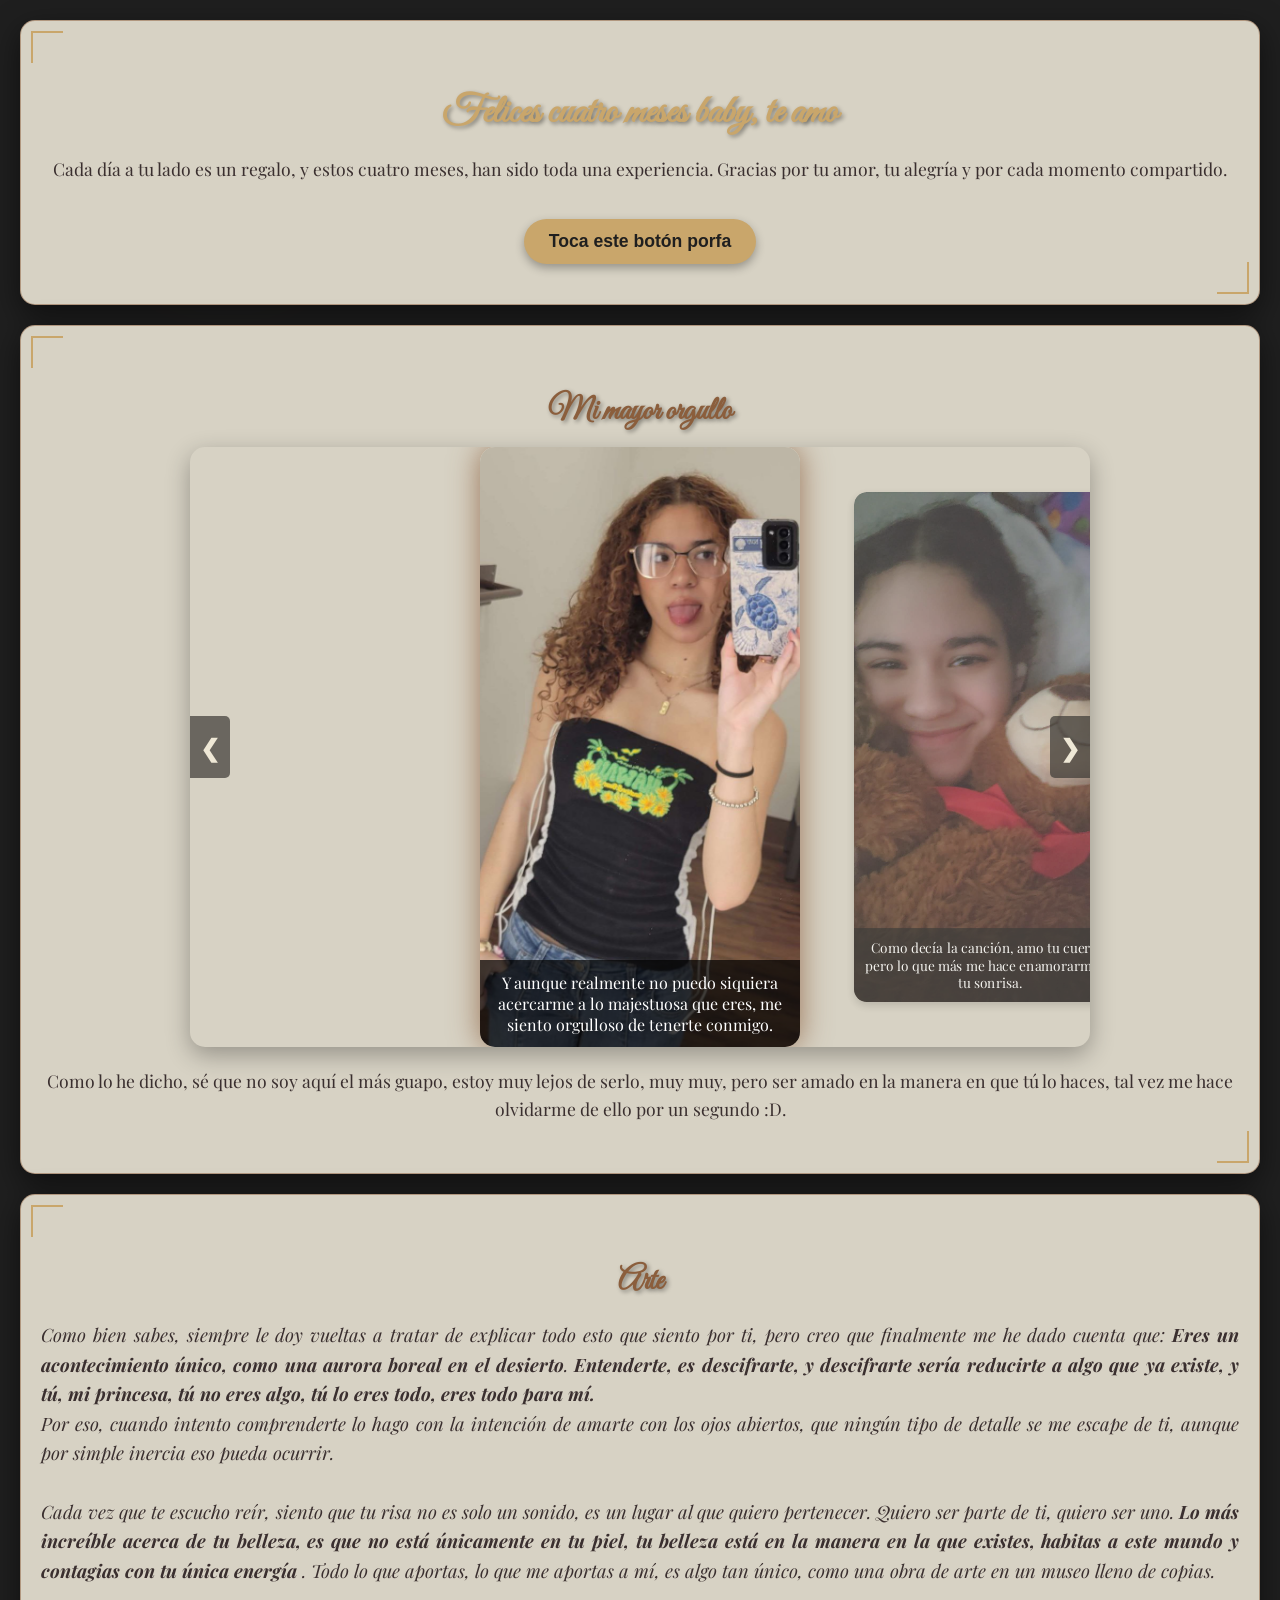
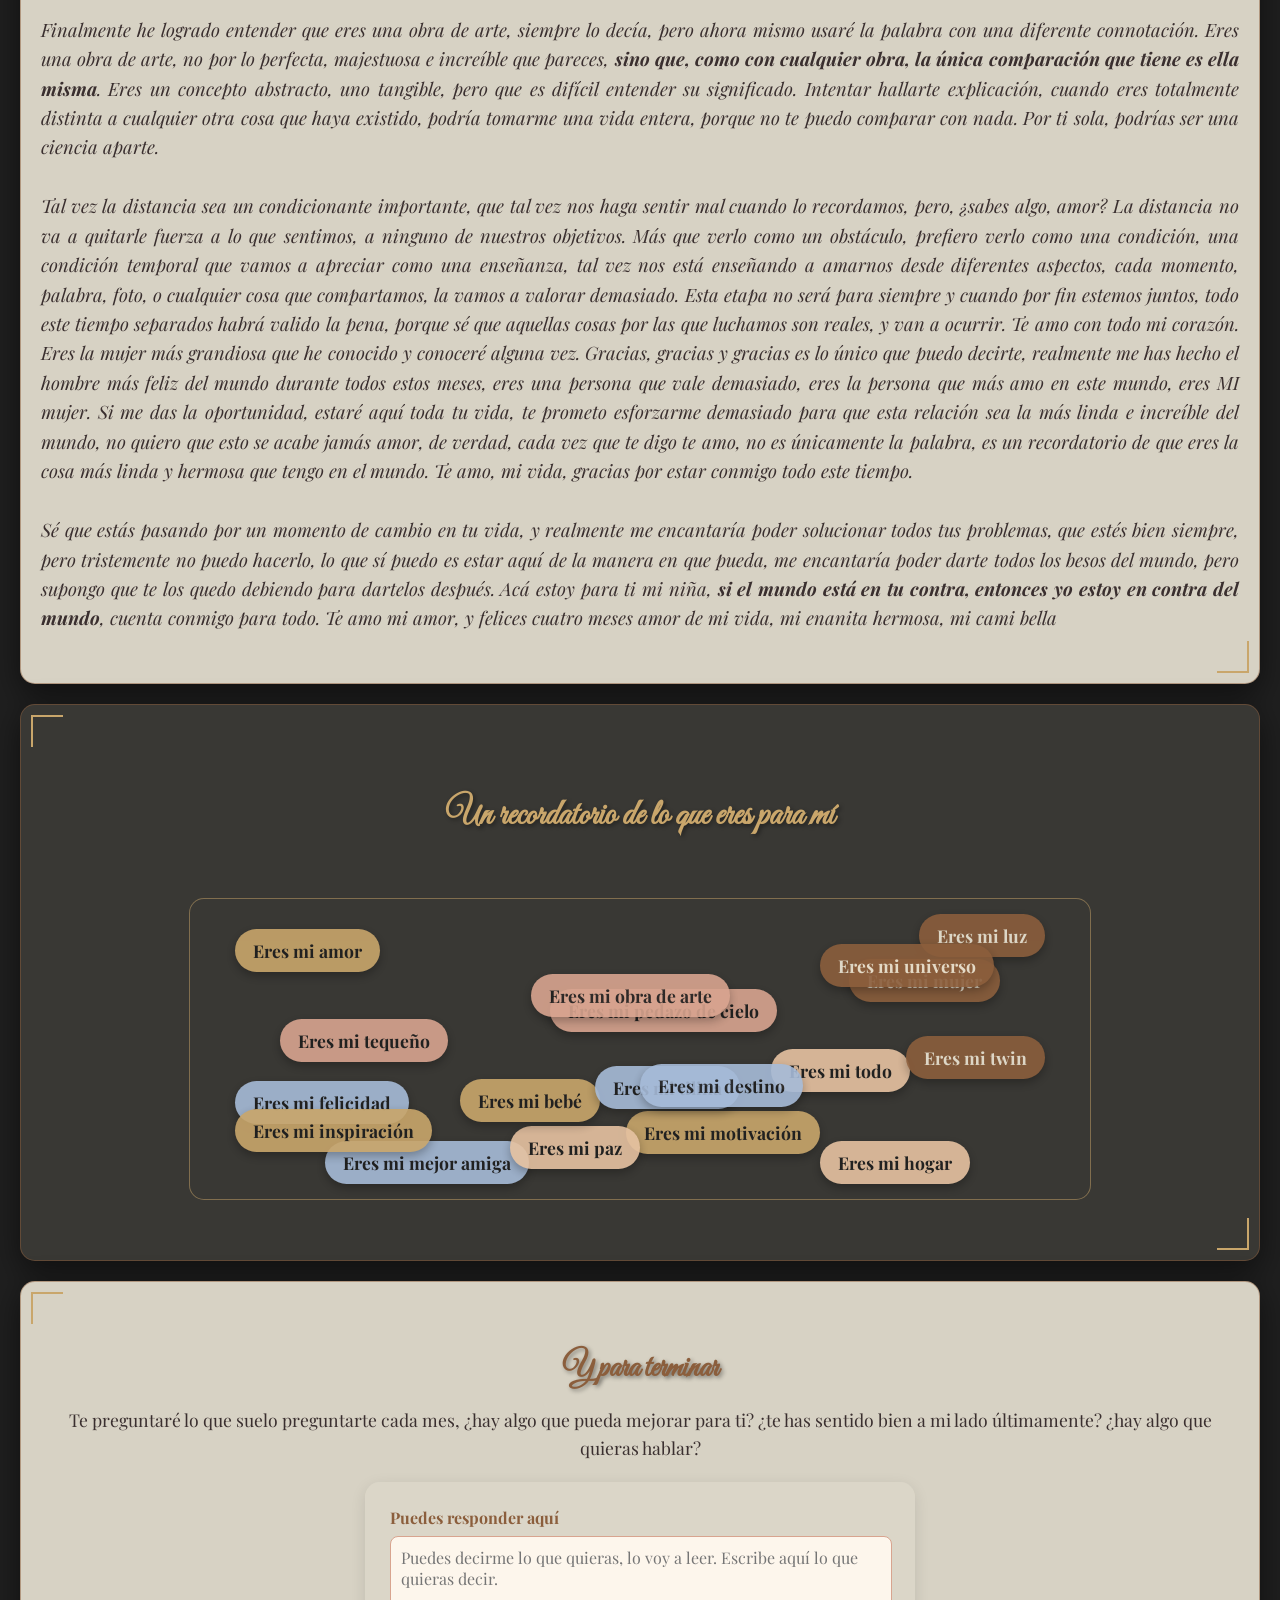
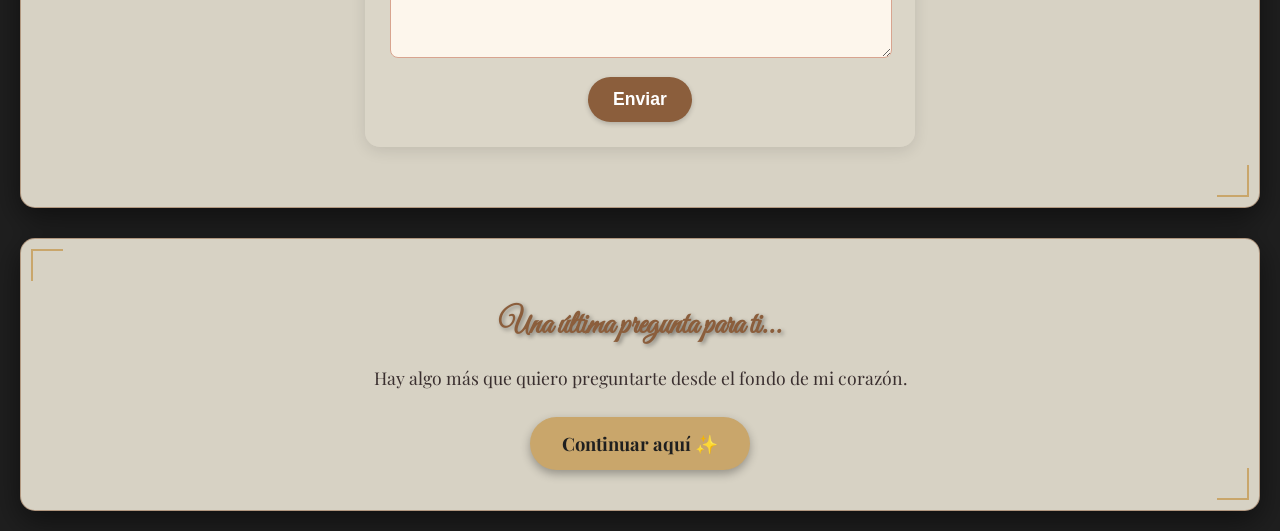
==== commit 15c0a4d0: "Update index.html" ====
--- a/index.html
+++ b/index.html
@@ -159,10 +159,16 @@
         </div>
     </div>
     <script src="script.js"></script>
-    <script src="drag-phrases.js"></script> </body>
+        <!-- Sección con botón para ir a la nueva página -->
+    <div class="section" style="margin-top: 30px; text-align: center;">
+        <h2>Una última pregunta para ti...</h2>
+        <p>Hay algo más que quiero preguntarte desde el fondo de mi corazón.</p>
+        <a href="pregunta.html" class="surprise-button" style="display: inline-block; text-decoration: none; padding: 14px 32px; font-size: 1.15em; margin-top: 15px;">Continuar aquí ✨</a>
+    </div>
+</body>
 </html>
 
     <script src="script.js"></script>
 
 </body>
-</html>+</html>
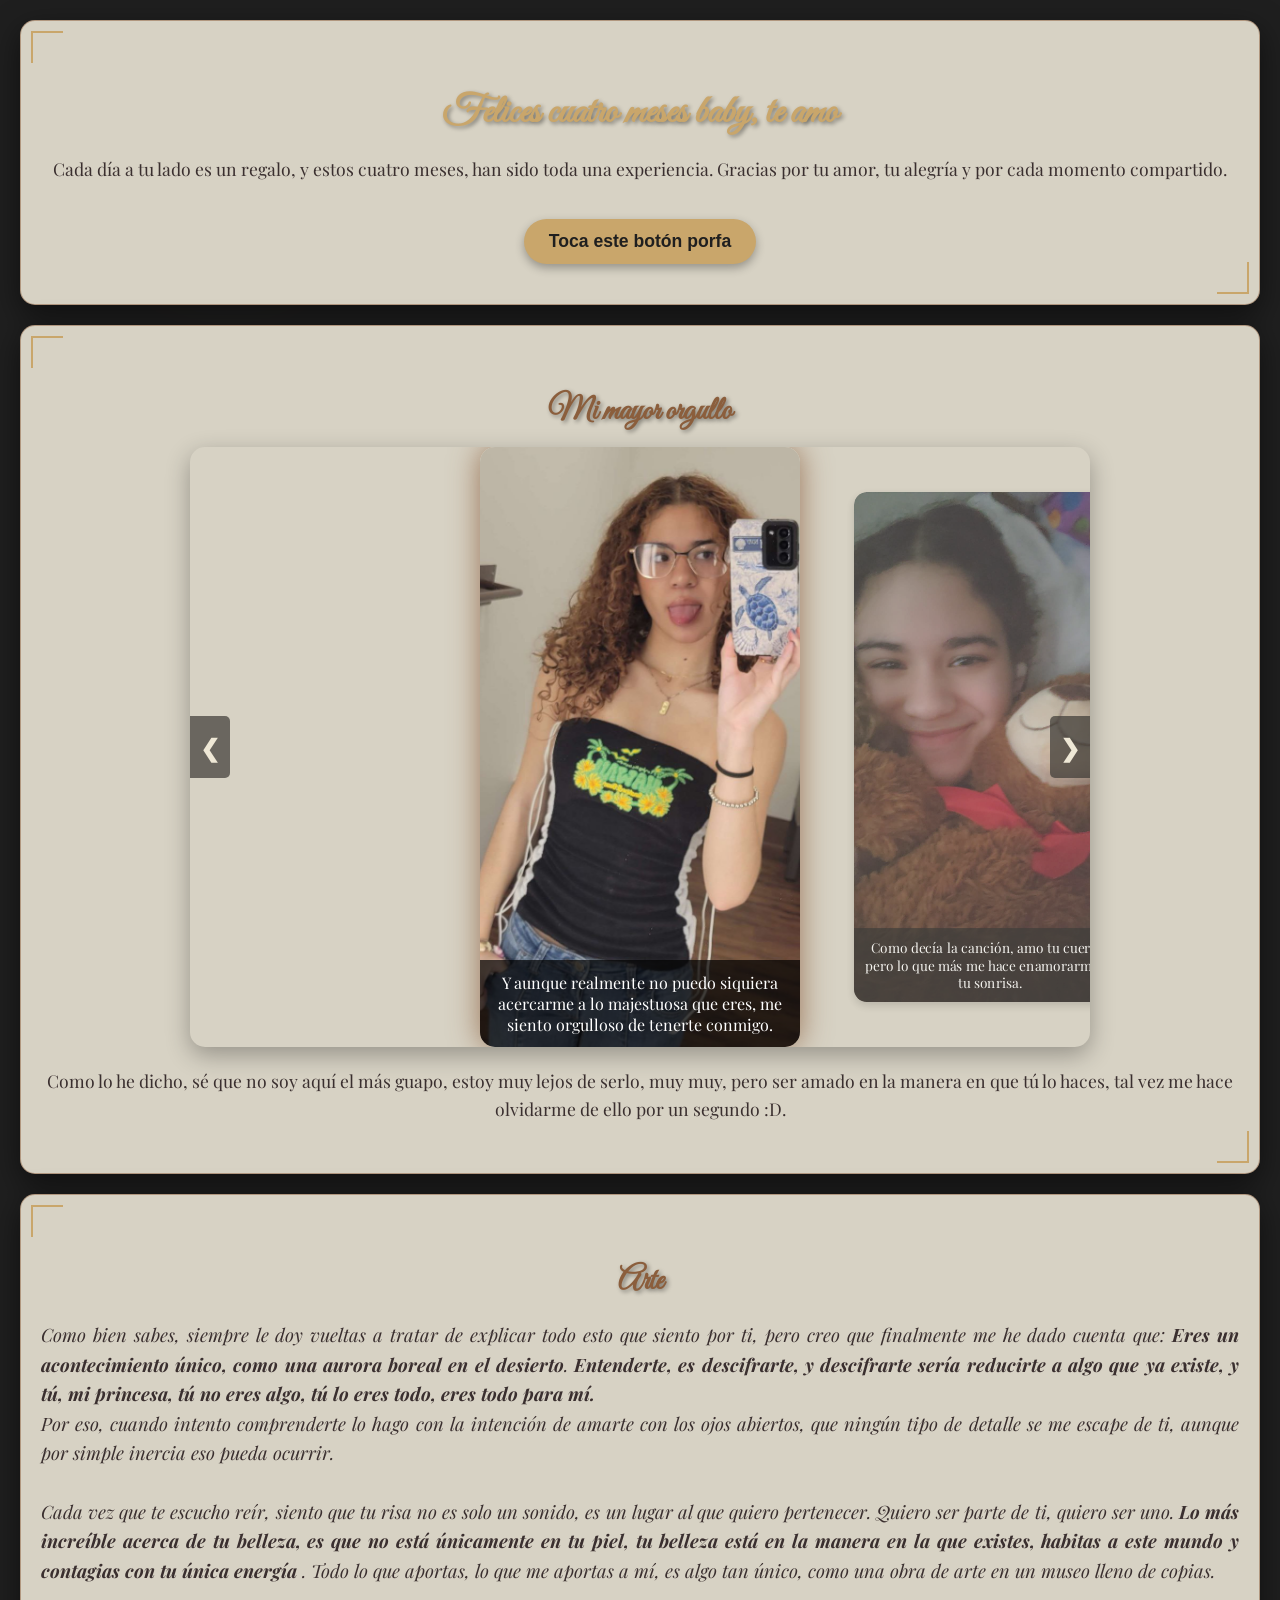
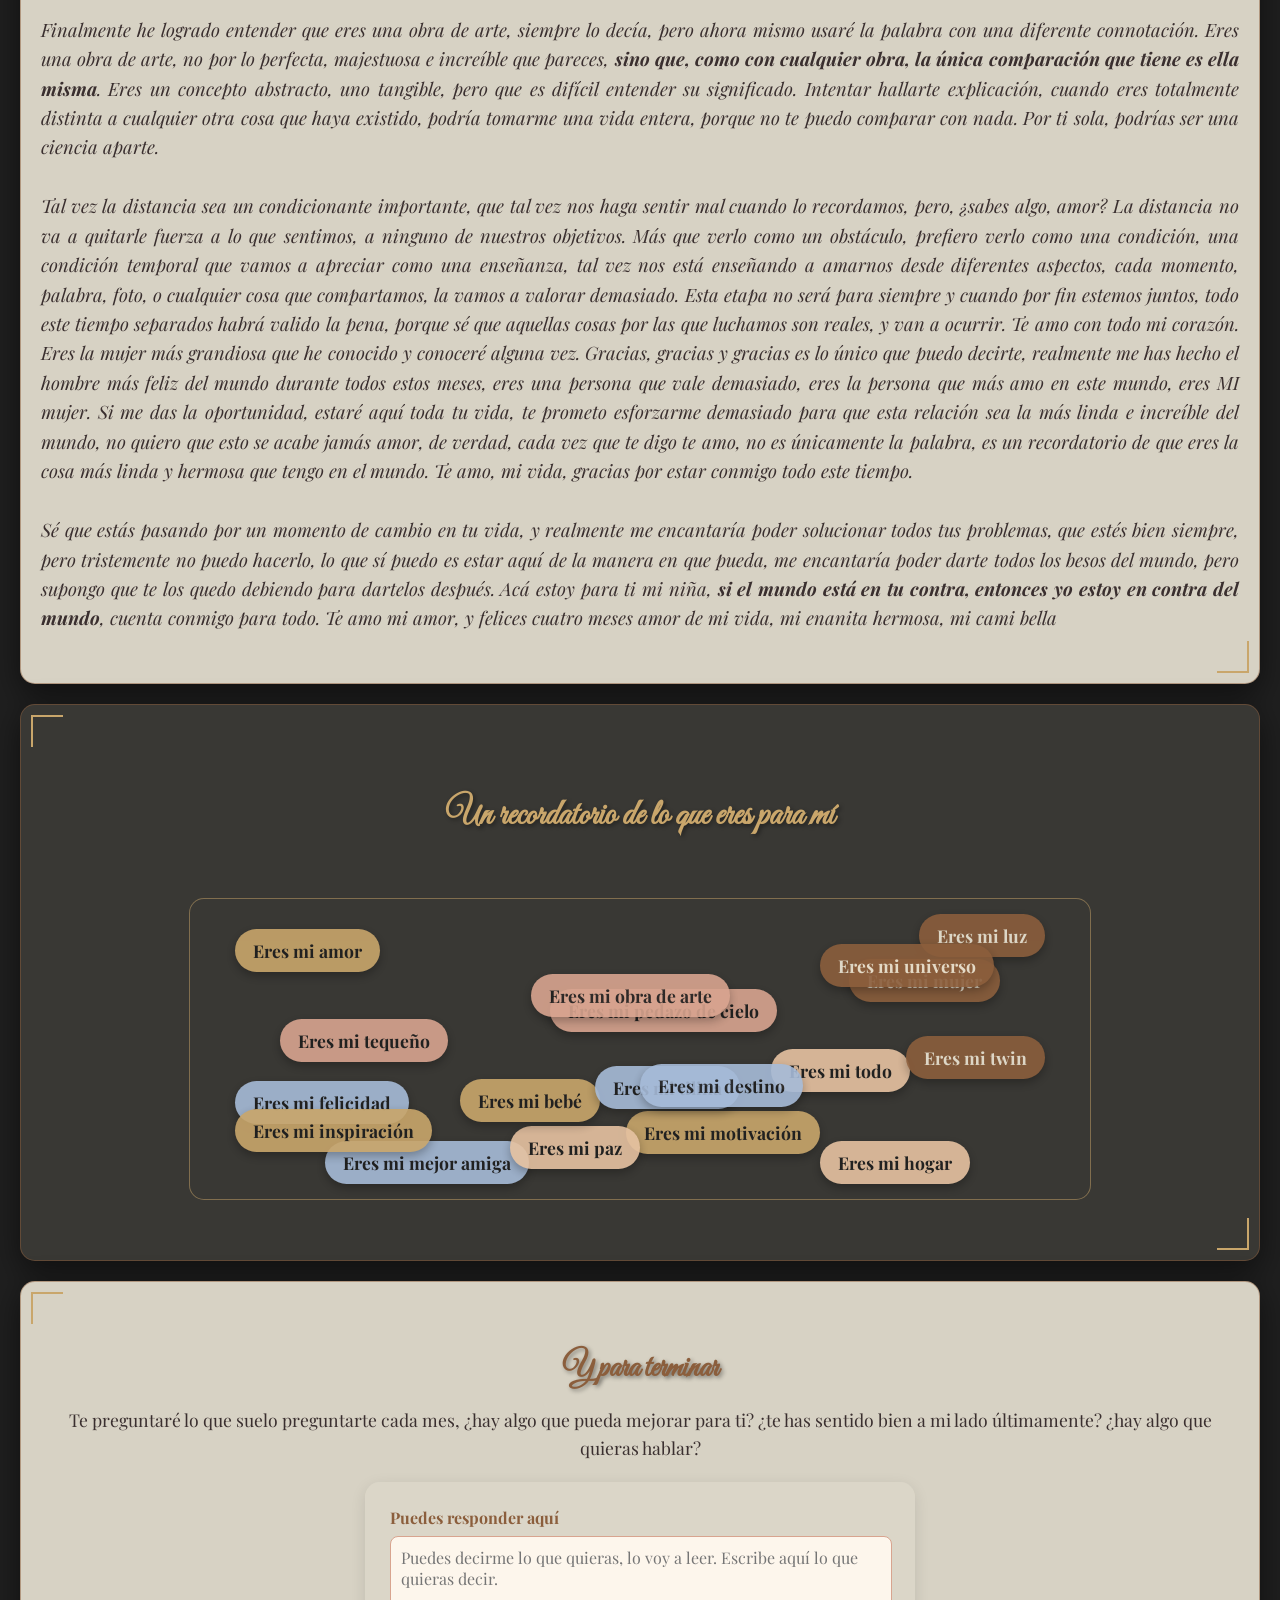
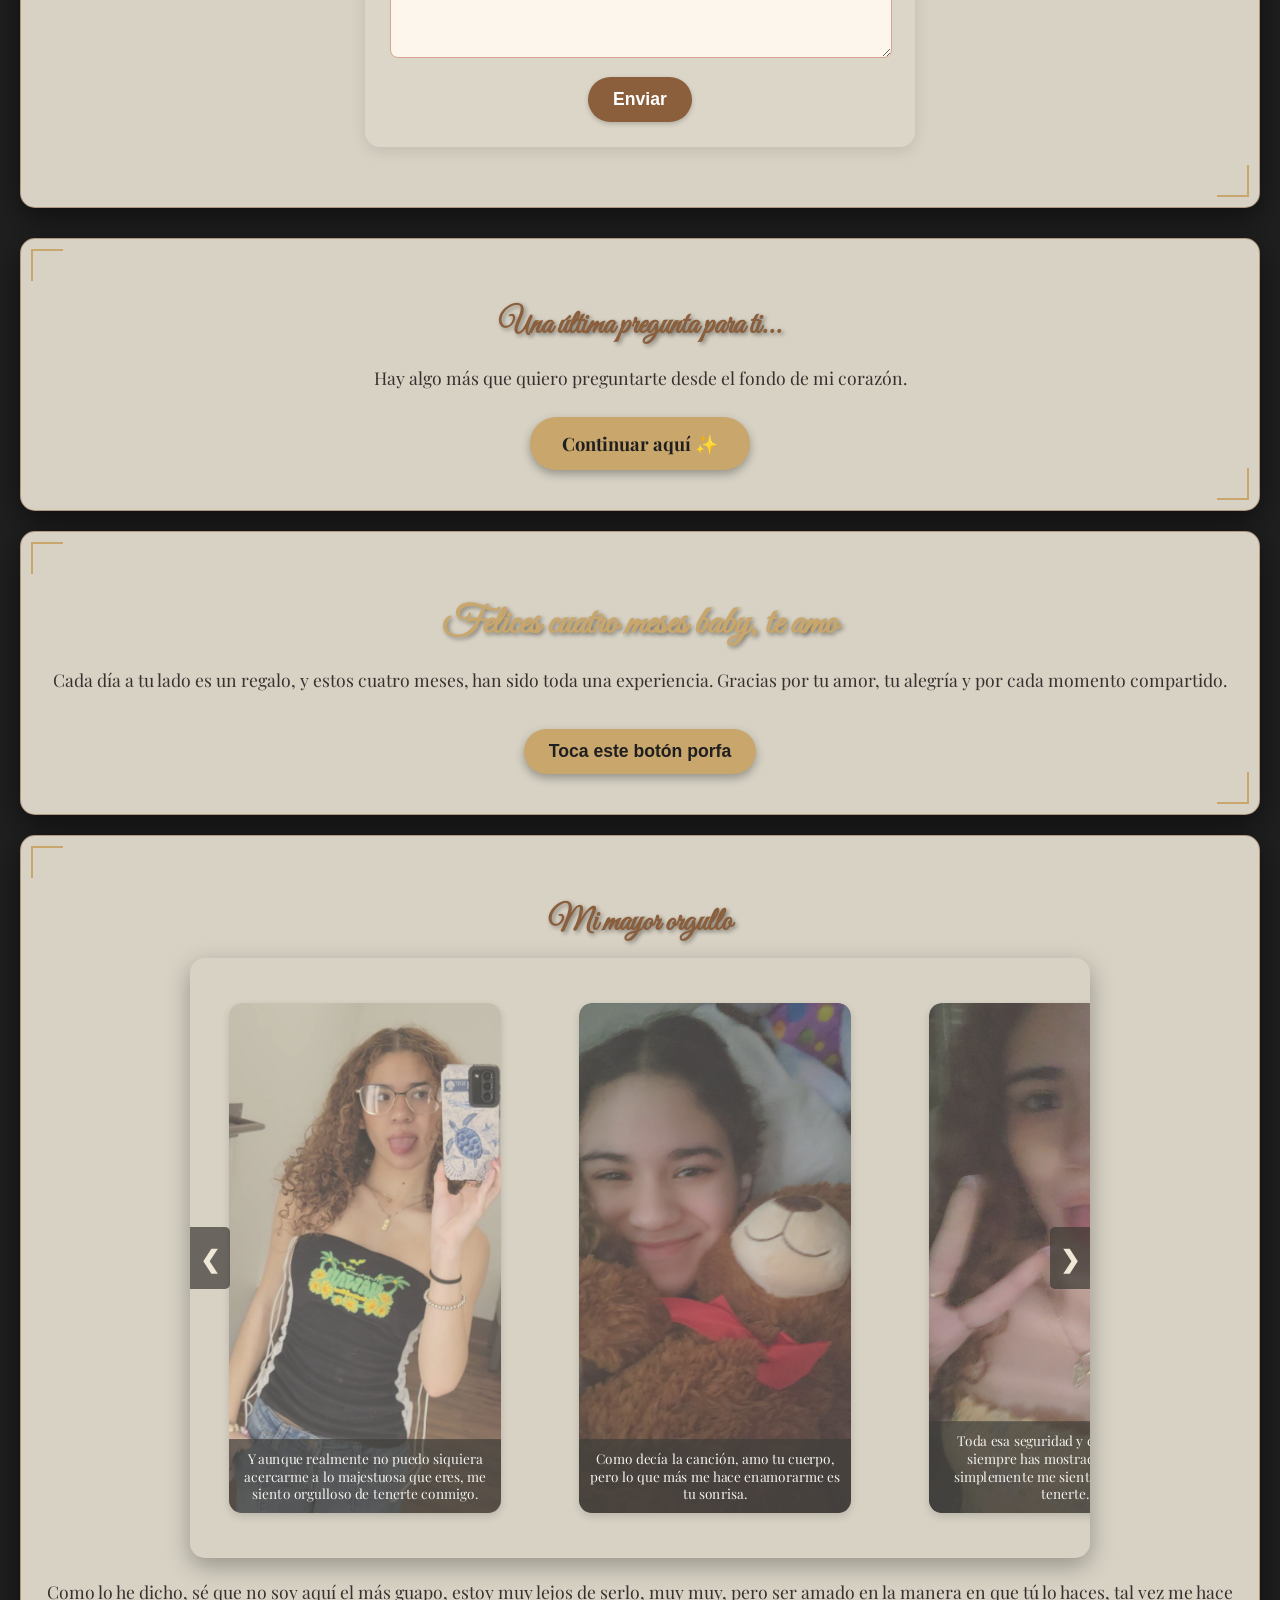
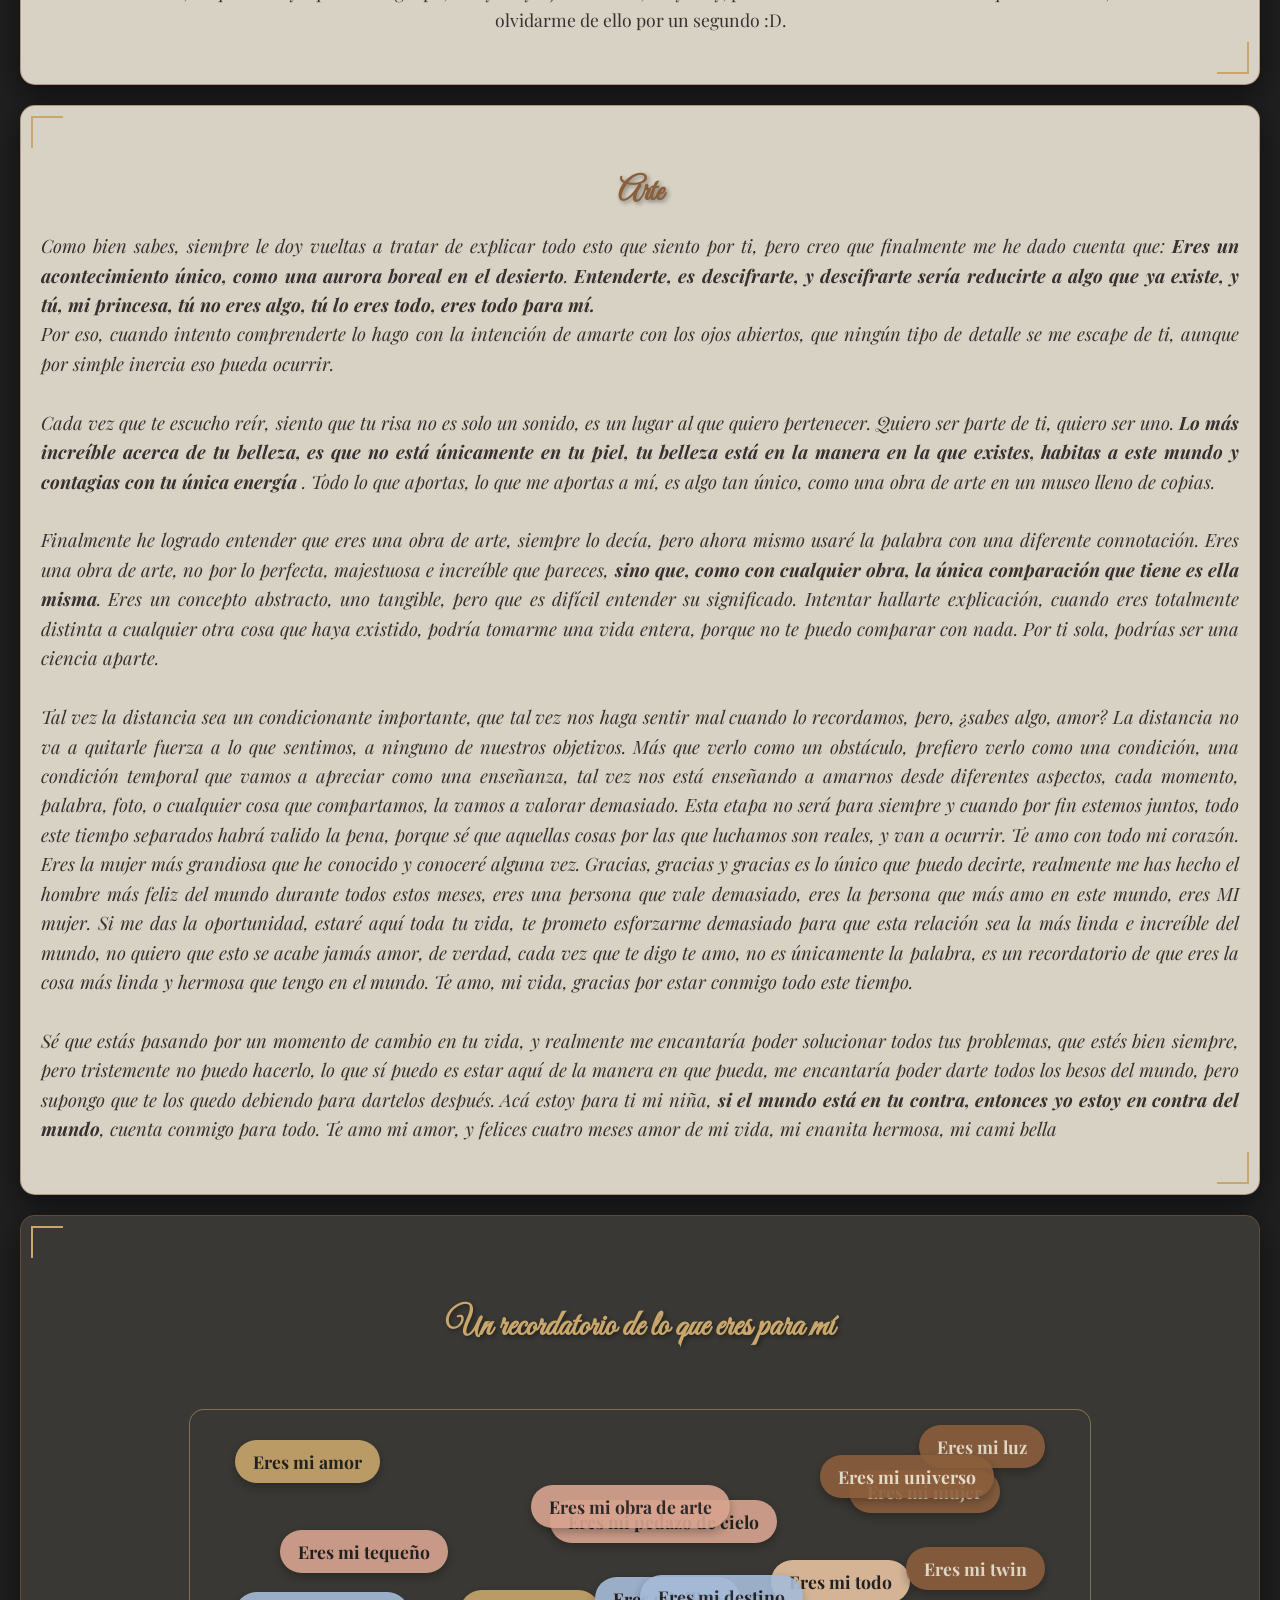
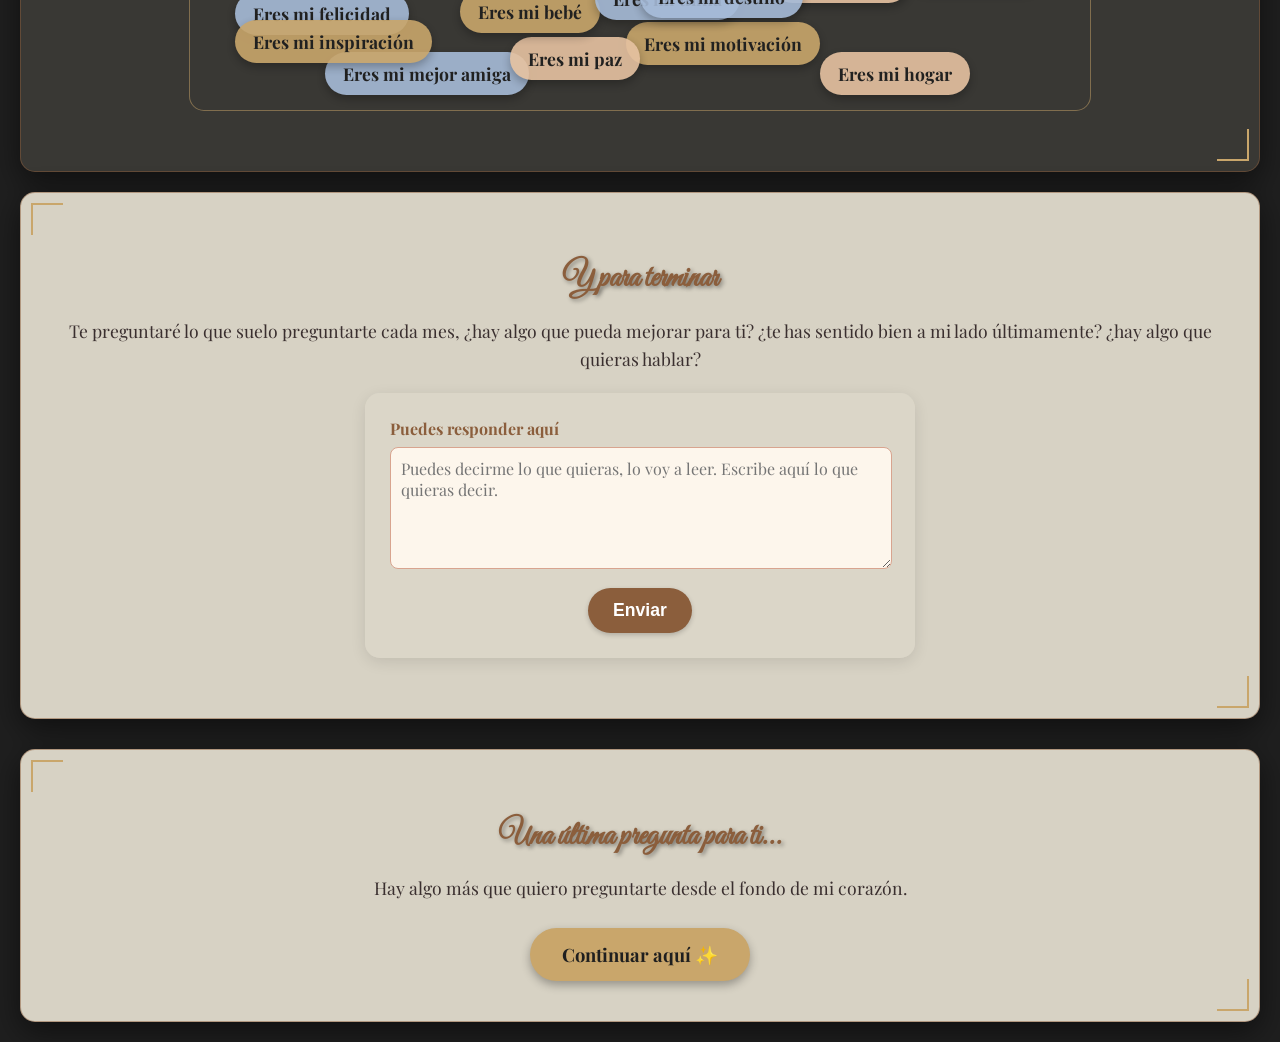
==== commit 9ce5ecd1: "Update index.html reemplazado" ====
--- a/index.html
+++ b/index.html
@@ -1,3 +1,173 @@
+<!DOCTYPE html>
+<html lang="es">
+<head>
+    <meta charset="UTF-8">
+    <meta name="viewport" content="width=device-width, initial-scale=1.0">
+    <title>J1 y J2</title>
+    <link href="https://fonts.googleapis.com/css2?family=Great+Vibes&family=Playfair+Display:wght@400;700&display=swap" rel="stylesheet">
+    <link rel="stylesheet" href="style.css">
+</head>
+<body>
+
+    <div class="section">
+        <h1>Felices cuatro meses baby, te amo</h1>
+        <p>Cada día a tu lado es un regalo, y estos cuatro meses, han sido toda una experiencia. Gracias por tu amor, tu alegría y por cada momento compartido.</p>
+        <button class="surprise-button" onclick="toggleSurprise()">Toca este botón porfa</button>
+        <div id="surpriseContent">
+            <h3>US</h3>
+            <a href="https://link.deezer.com/s/30zSI65ZFh8oRMMePZFCW" target="_blank">Otra canción que nos define a nosotros, que me hace acordarme de ti.</a>
+            <pre id="songLyrics">
+Watching the video that you sent me
+The one where you're showering with wet hair dripping
+You know that I'm obsessed with your body
+But it's the way you smile that does it for me
+It's so sweet, knowing that you love me
+Though we don't need to say it to each other, sweet
+Knowing that I love you, and running my fingers through your hair
+It's so sweet
+Watching the video where you're lying
+In your red lingerie ten times nightly
+You know I think your skin's the perfect color
+But it's always your eyes that pull me under
+It's so sweet knowing that you love me
+Though we don't need to say it to each other, sweet
+Knowing that I love you, and running my fingers through your hair
+It's so sweet
+And I would gladly break it
+I would gladly break my heart for you
+And I would gladly break it
+I-I would gladly break my heart for you
+And I would gladly break it
+I would gladly break my heart for you
+And I would gladly break it
+I would gladly break my heart for you
+It's so sweet knowing that you love me
+Though we don't need to say it to each other, sweet
+Knowing that I love you, and running my fingers through your hair
+It's so sweet                
+</pre>
+        </div>
+    </div>
+
+    <div class="section">
+        <h2>Mi mayor orgullo</h2>
+        <div class="carousel-container">
+            <div class="carousel-track">
+                <div class="carousel-slide">
+                    <img src="foto1.jpg" alt="Descripción de la foto 1">
+                    <div class="carousel-caption">Y aunque realmente no puedo siquiera acercarme a lo majestuosa que eres, me siento orgulloso de tenerte conmigo.</div>
+                </div>
+                <div class="carousel-slide">
+                    <img src="foto2.jpg" alt="Descripción de la foto 2">
+                    <div class="carousel-caption">Como decía la canción, amo tu cuerpo, pero lo que más me hace enamorarme es tu sonrisa.</div>
+                </div>
+                <div class="carousel-slide">
+                    <img src="foto3.jpg" alt="Descripción de la foto 3">
+                    <div class="carousel-caption">Toda esa seguridad y confianza que siempre has mostrado conmigo, simplemente me siento orgulloso de tenerte.</div>
+                </div>
+                <div class="carousel-slide">
+                    <img src="foto4.jpg" alt="Descripción de la foto 4">
+                    <div class="carousel-caption">De tener a la mejor persona que me ha regalado este mundo, saber que tan joven ya habré encontrado mi alma gemela.</div>
+                </div>
+                <div class="carousel-slide">
+                    <img src="foto5.jpg" alt="Descripción de la foto 5">
+                    <div class="carousel-caption">Una persona con tanta personalidad, una tan única e irrepetible, simplemente me quedo boquiabierto cuando me doy cuenta de quien eres.</div>
+                </div>
+            </div>
+
+            <a class="prev" onclick="plusSlides(-1)">&#10094;</a>
+            <a class="next" onclick="plusSlides(1)">&#10095;</a>
+        </div>
+        <p>Como lo he dicho, sé que no soy aquí el más guapo, estoy muy lejos de serlo, muy muy, pero ser amado en la manera en que tú lo haces, tal vez me hace olvidarme de ello por un segundo :D.</p>
+    </div>
+
+    <div class="section">
+        <h2>Arte</h2>
+        <p class="romantic-text">
+            Como bien sabes, siempre le doy vueltas a tratar de explicar todo esto que siento por ti, pero creo que finalmente me he
+            dado cuenta que: <strong>Eres un acontecimiento único, como una aurora boreal en el desierto</strong>. <strong>Entenderte, es descifrarte,
+            y descifrarte sería reducirte a algo que ya existe, y tú, mi princesa, tú no eres algo, tú lo eres todo, eres todo
+            para mí. </strong><br /> Por eso, cuando intento comprenderte lo hago con la intención de amarte con los ojos abiertos, 
+            que ningún tipo de detalle se me escape de ti, aunque por simple inercia eso pueda ocurrir. <br> <br>
+            
+            Cada vez que te escucho reír, siento que tu risa no es solo un sonido, es un lugar al que quiero pertenecer.
+            Quiero ser parte de ti, quiero ser uno.<strong> Lo más increíble
+             acerca de tu belleza, es que no está únicamente en tu piel, tu belleza está en la manera en la
+            que existes, habitas a este mundo y contagias con
+            tu única energía </strong>. Todo lo que aportas, lo que me aportas a mí, es algo tan único, como una obra de arte en un 
+            museo lleno de copias. <br> <br>
+
+            Finalmente he logrado entender que eres una obra de arte, siempre lo decía, pero ahora mismo usaré la palabra con una
+            diferente connotación. Eres una obra de arte, no por lo perfecta, majestuosa e increíble que pareces, <strong>sino que, como con cualquier obra,
+            la única comparación que tiene es ella misma</strong>. Eres un concepto abstracto, uno tangible, pero que es difícil entender su significado. 
+            Intentar hallarte explicación, cuando eres totalmente distinta a cualquier otra cosa que haya existido, podría tomarme una vida entera, porque no te puedo comparar con nada. 
+            Por ti sola, podrías ser una ciencia aparte. <br> <br>
+
+            Tal vez la distancia sea un condicionante importante, que tal vez nos haga sentir mal cuando lo recordamos, pero, ¿sabes algo, amor?
+             La distancia no va a quitarle fuerza a lo que sentimos, a ninguno de nuestros objetivos. Más que verlo como un obstáculo, prefiero
+            verlo como una condición, una condición temporal que vamos a apreciar como una enseñanza, tal vez nos está enseñando a amarnos desde
+            diferentes aspectos, cada momento, palabra, foto, o cualquier cosa que compartamos, la vamos a valorar demasiado. Esta etapa 
+            no será para siempre y cuando por fin estemos juntos, todo este tiempo separados habrá valido la pena, porque sé que aquellas cosas 
+            por las que luchamos son reales, y van a ocurrir. Te amo con todo mi corazón. Eres la mujer más grandiosa 
+            que he conocido y conoceré alguna vez. Gracias, gracias y gracias es lo único que puedo decirte, realmente me has hecho el hombre
+            más feliz del mundo durante todos estos meses, eres una persona que vale demasiado, eres la persona que más amo en este mundo, eres MI
+            mujer. Si me das la oportunidad, estaré aquí toda tu vida, te prometo esforzarme demasiado para que esta relación sea la más linda
+            e increíble del mundo, no quiero que esto se acabe jamás amor, de verdad, cada vez que te digo te amo, no es únicamente la palabra,
+             es un recordatorio de que eres la cosa más linda y hermosa que tengo en el mundo. Te amo, mi vida, gracias por estar conmigo todo este
+            tiempo. <br/> <br/>
+            
+            Sé que estás pasando por un momento de cambio en tu vida, y realmente me encantaría poder solucionar todos tus problemas, que estés bien siempre, 
+            pero tristemente no puedo hacerlo, lo que sí puedo es estar aquí de la manera en que pueda, me encantaría poder darte todos los besos del mundo, pero
+             supongo que te los quedo debiendo para dartelos después. Acá estoy para ti mi niña, <strong>si el mundo está en tu contra, entonces yo estoy en contra del mundo</strong>, cuenta conmigo para todo. Te amo mi amor, y felices cuatro meses amor de mi vida, mi enanita hermosa, mi cami bella
+        </p>
+    </div>
+
+    <div class="floating-phrases-section section">
+        <h2>Un recordatorio de lo que eres para mí</h2>
+        <div class="phrases-container">
+            <div class="phrase" id="phrase1">Eres mi amor</div>
+            <div class="phrase" id="phrase2">Eres mi mujer</div>
+            <div class="phrase" id="phrase3">Eres mi mejor amiga</div>
+            <div class="phrase" id="phrase4">Eres mi pedazo de cielo</div>
+            <div class="phrase" id="phrase5">Eres mi todo</div>
+            <div class="phrase" id="phrase6">Eres mi motivación</div>
+            <div class="phrase" id="phrase7">Eres mi luz</div>
+            <div class="phrase" id="phrase8">Eres mi felicidad</div>
+            <div class="phrase" id="phrase9">Eres mi tequeño</div>
+            <div class="phrase" id="phrase10">Eres mi paz</div>
+            <div class="phrase" id="phrase11">Eres mi bebé</div>
+            <div class="phrase" id="phrase12">Eres mi universo</div>
+            <div class="phrase" id="phrase13">Eres mi tilina</div>
+            <div class="phrase" id="phrase14">Eres mi obra de arte</div>
+            <div class="phrase" id="phrase15">Eres mi hogar</div>
+            <div class="phrase" id="phrase16">Eres mi inspiración</div>
+            <div class="phrase" id="phrase17">Eres mi twin</div>
+            <div class="phrase" id="phrase18">Eres mi destino</div>
+        </div>
+    </div>
+
+    <div class="section">
+        <h2>Y para terminar</h2>
+        <p>Te preguntaré lo que suelo preguntarte cada mes, ¿hay algo que pueda mejorar para ti? ¿te has sentido bien a mi lado últimamente? ¿hay algo que quieras hablar?</p>
+        <div class="contact-form">
+            <form action="https://formspree.io/f/xgvzknoa" method="POST">
+                <label for="message">Puedes responder aquí</label>
+                <textarea id="message" name="mensaje" required placeholder="Puedes decirme lo que quieras, lo voy a leer. Escribe aquí lo que quieras decir."></textarea>
+                <button type="submit">Enviar</button>
+            </form>
+        </div>
+    </div>
+
+    <!-- Sección con botón para ir a la nueva página -->
+    <div class="section" style="margin-top: 30px; text-align: center;">
+        <h2>Una última pregunta para ti...</h2>
+        <p>Hay algo más que quiero preguntarte desde el fondo de mi corazón.</p>
+        <a href="pregunta.html" class="surprise-button" style="display: inline-block; text-decoration: none; padding: 14px 32px; font-size: 1.15em; margin-top: 15px;">Continuar aquí ✨</a>
+    </div>
+
+    <script src="script.js"></script>
+</body>
+</html>
 <!DOCTYPE html>
 <html lang="es">
 <head>
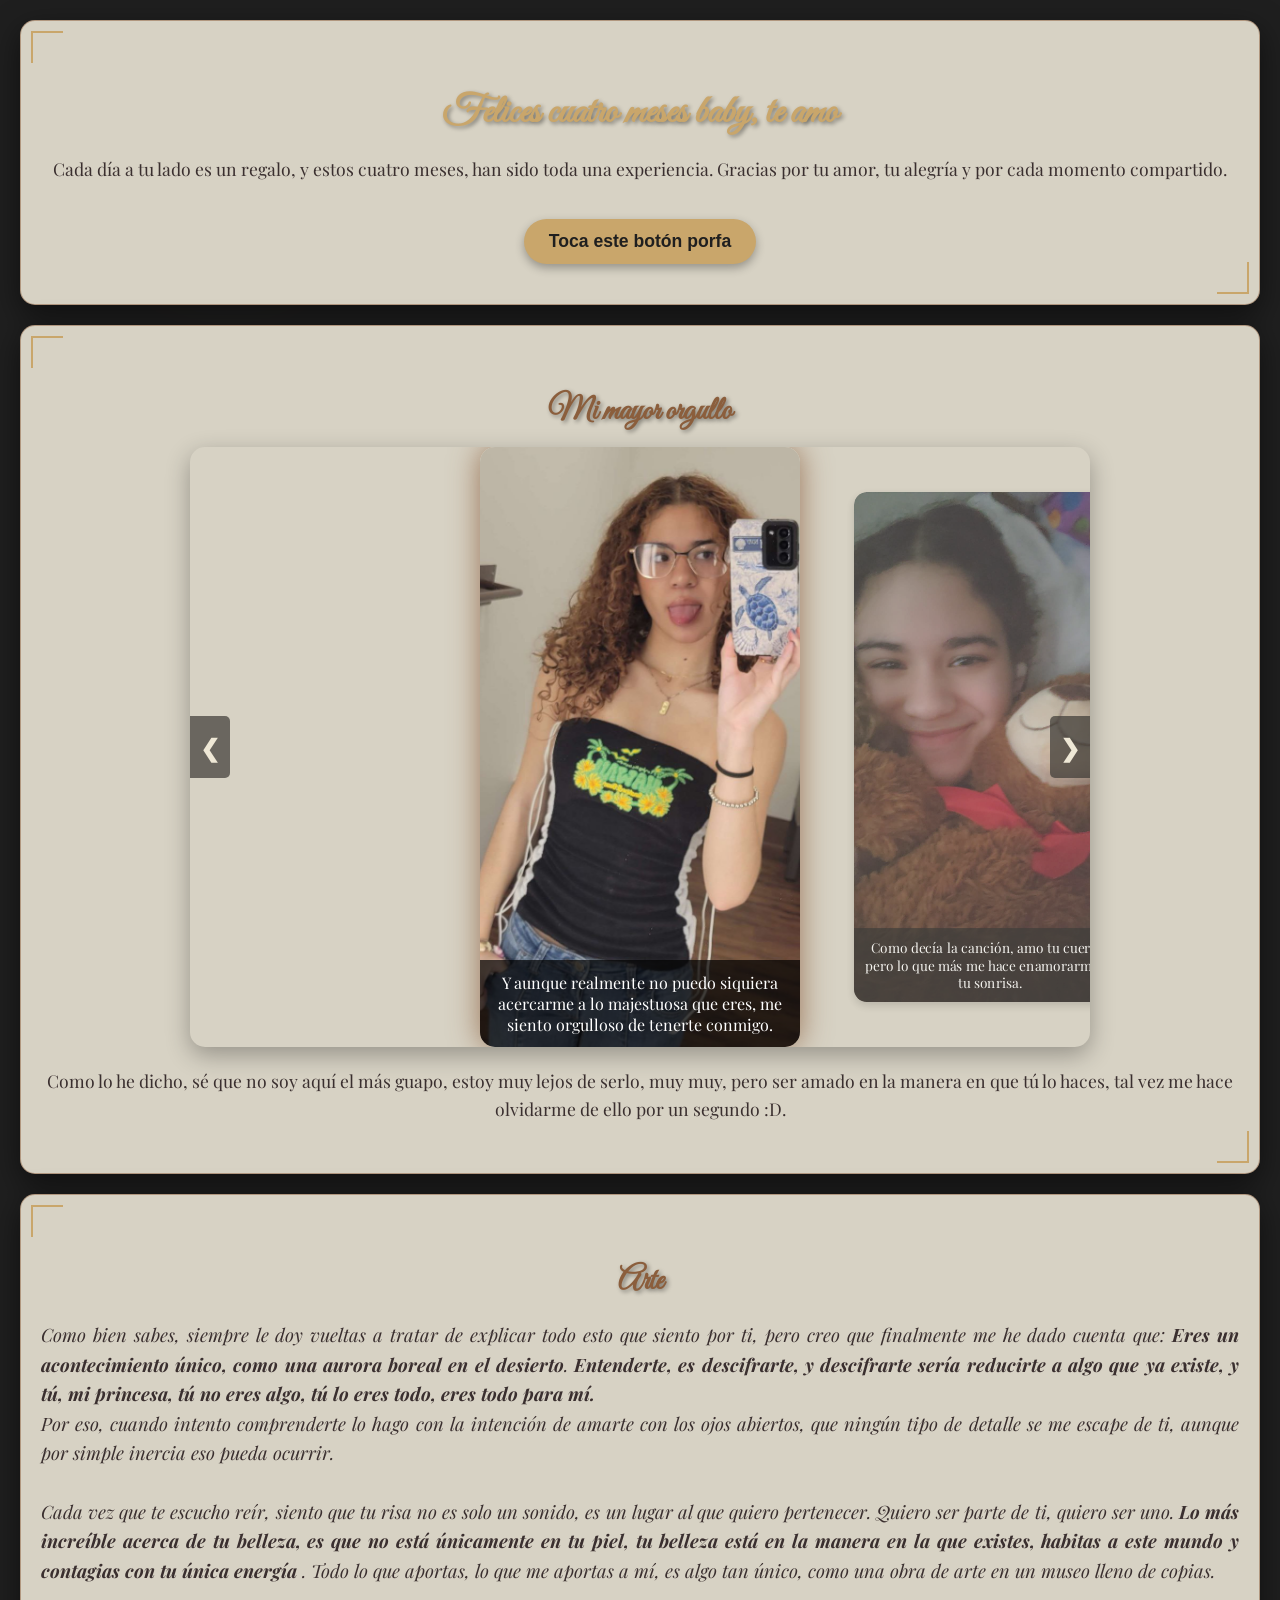
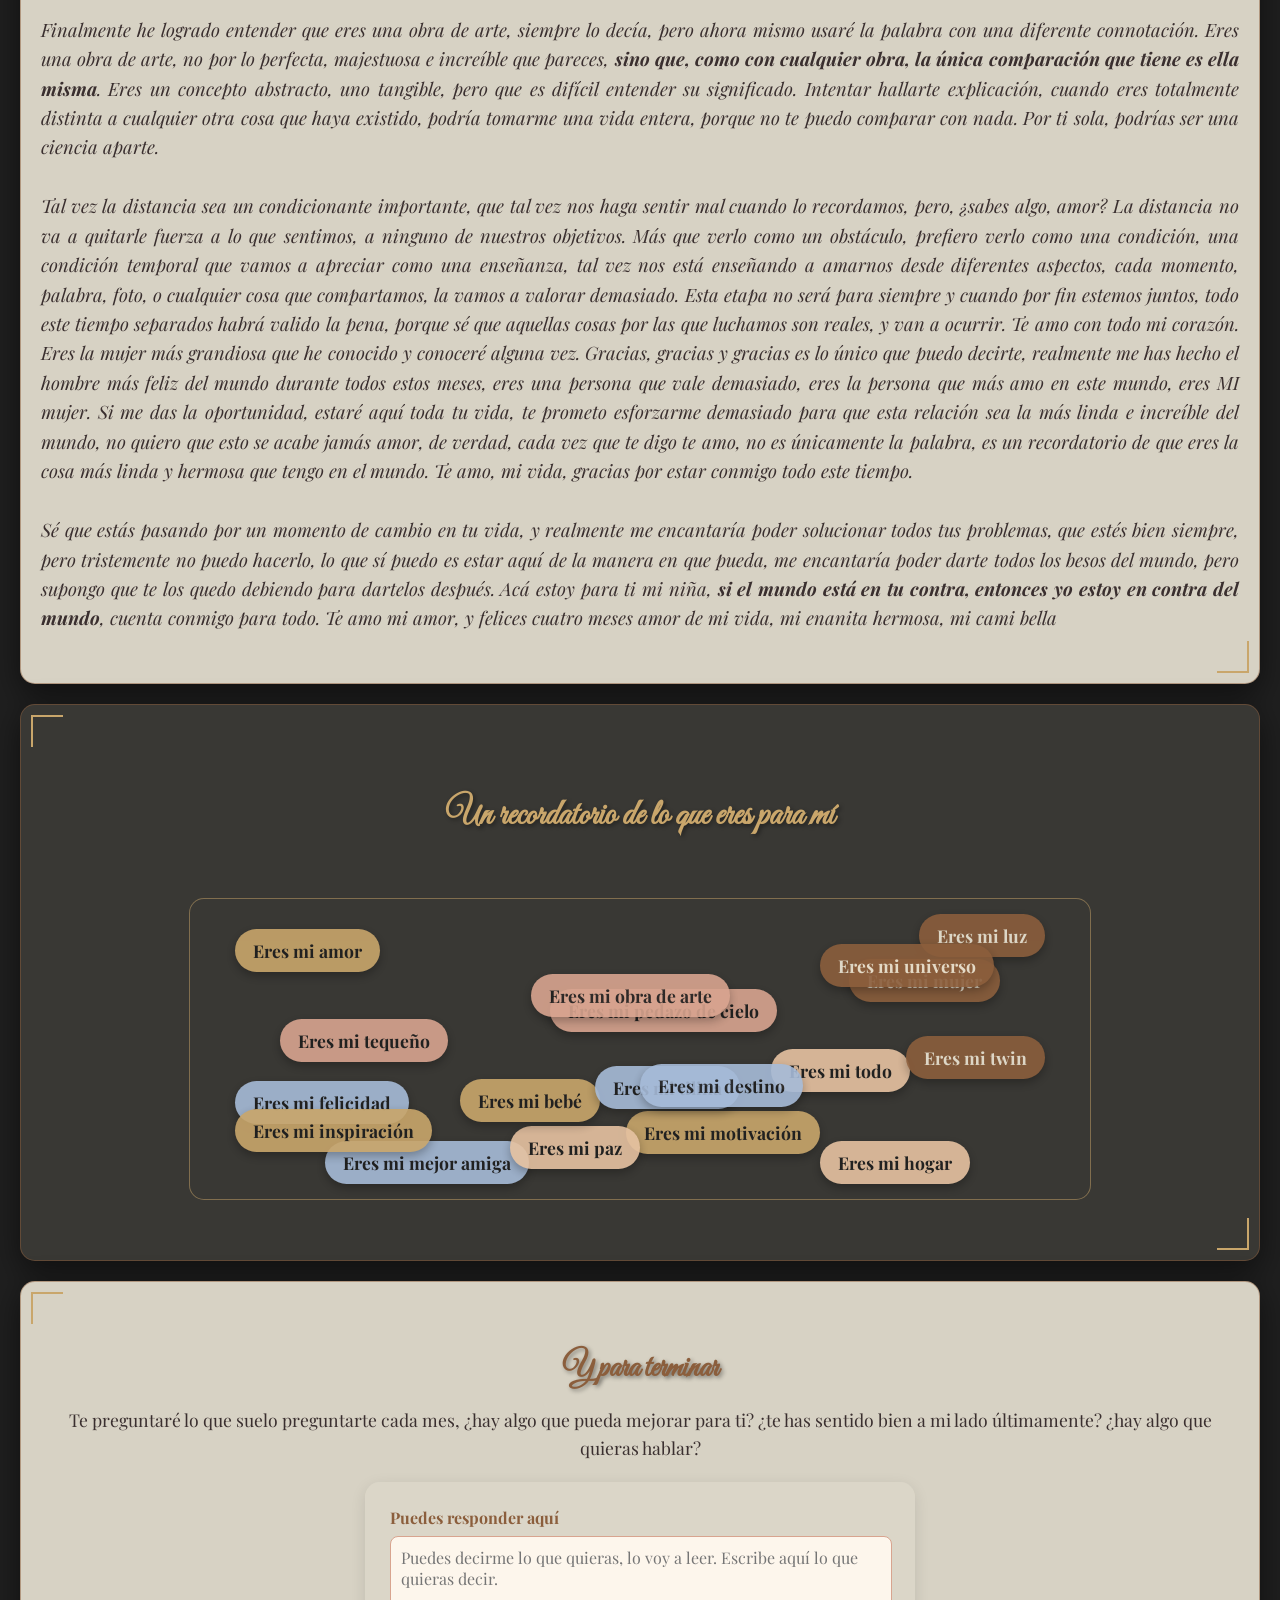
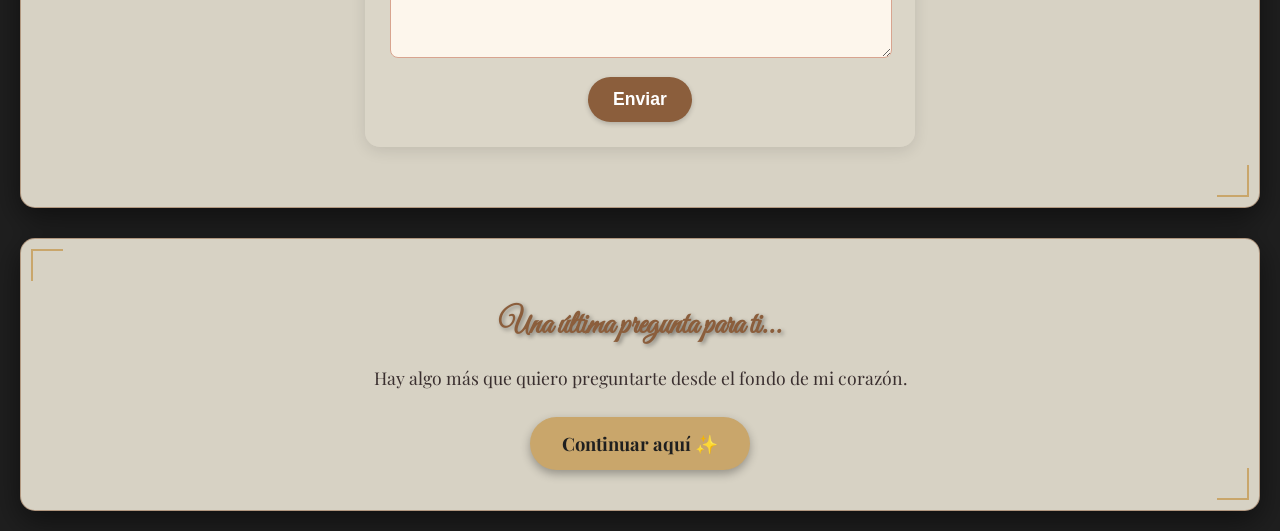
==== commit 6ac8f3ac: "Add files via upload" ====
--- a/index.html
+++ b/index.html
@@ -1,4 +1,4 @@
-<!DOCTYPE html>
+﻿<!DOCTYPE html>
 <html lang="es">
 <head>
     <meta charset="UTF-8">
@@ -167,178 +167,4 @@
 
     <script src="script.js"></script>
 </body>
-</html>
-<!DOCTYPE html>
-<html lang="es">
-<head>
-    <meta charset="UTF-8">
-    <meta name="viewport" content="width=device-width, initial-scale=1.0">
-    <title>J1 y J2</title>
-    <link href="https://fonts.googleapis.com/css2?family=Great+Vibes&family=Playfair+Display:wght@400;700&display=swap" rel="stylesheet">
-    <link rel="stylesheet" href="style.css">
-</head>
-<body>
-
-    <div class="section">
-        <h1>Felices cuatro meses baby, te amo</h1>
-        <p>Cada día a tu lado es un regalo, y estos cuatro meses, han sido toda una experiencia. Gracias por tu amor, tu alegría y por cada momento compartido.</p>
-        <button class="surprise-button" onclick="toggleSurprise()">Toca este botón porfa</button>
-        <div id="surpriseContent">
-            <h3>US</h3>
-            <a href="https://link.deezer.com/s/30zSI65ZFh8oRMMePZFCW" target="_blank">Otra canción que nos define a nosotros, que me hace acordarme de ti.</a>
-            <pre id="songLyrics">
-Watching the video that you sent me
-The one where you're showering with wet hair dripping
-You know that I'm obsessed with your body
-But it's the way you smile that does it for me
-It's so sweet, knowing that you love me
-Though we don't need to say it to each other, sweet
-Knowing that I love you, and running my fingers through your hair
-It's so sweet
-Watching the video where you're lying
-In your red lingerie ten times nightly
-You know I think your skin's the perfect color
-But it's always your eyes that pull me under
-It's so sweet knowing that you love me
-Though we don't need to say it to each other, sweet
-Knowing that I love you, and running my fingers through your hair
-It's so sweet
-And I would gladly break it
-I would gladly break my heart for you
-And I would gladly break it
-I-I would gladly break my heart for you
-And I would gladly break it
-I would gladly break my heart for you
-And I would gladly break it
-I would gladly break my heart for you
-It's so sweet knowing that you love me
-Though we don't need to say it to each other, sweet
-Knowing that I love you, and running my fingers through your hair
-It's so sweet                
-</pre>
-        </div>
-    </div>
-
-    <div class="section">
-        <h2>Mi mayor orgullo</h2>
-        <div class="carousel-container">
-            <div class="carousel-track">
-                <div class="carousel-slide">
-                    <img src="foto1.jpg" alt="Descripción de la foto 1">
-                    <div class="carousel-caption">Y aunque realmente no puedo siquiera acercarme a lo majestuosa que eres, me siento orgulloso de tenerte conmigo.</div>
-                </div>
-                <div class="carousel-slide">
-                    <img src="foto2.jpg" alt="Descripción de la foto 2">
-                    <div class="carousel-caption">Como decía la canción, amo tu cuerpo, pero lo que más me hace enamorarme es tu sonrisa.</div>
-                </div>
-                <div class="carousel-slide">
-                    <img src="foto3.jpg" alt="Descripción de la foto 3">
-                    <div class="carousel-caption">Toda esa seguridad y confianza que siempre has mostrado conmigo, simplemente me siento orgulloso de tenerte.</div>
-                </div>
-                <div class="carousel-slide">
-                    <img src="foto4.jpg" alt="Descripción de la foto 4">
-                    <div class="carousel-caption">De tener a la mejor persona que me ha regalado este mundo, saber que tan joven ya habré encontrado mi alma gemela.</div>
-                </div>
-                <div class="carousel-slide">
-                    <img src="foto5.jpg" alt="Descripción de la foto 5">
-                    <div class="carousel-caption">Una persona con tanta personalidad, una tan única e irrepetible, simplemente me quedo boquiabierto cuando me doy cuenta de quien eres.</div>
-                </div>
-            </div>
-
-            <a class="prev" onclick="plusSlides(-1)">&#10094;</a>
-            <a class="next" onclick="plusSlides(1)">&#10095;</a>
-        </div>
-        <p>Como lo he dicho, sé que no soy aquí el más guapo, estoy muy lejos de serlo, muy muy, pero ser amado en la manera en que tú lo haces, tal vez me hace olvidarme de ello por un segundo :D.</p>
-    </div>
-
-    <div class="section">
-        <h2>Arte</h2>
-        <p class="romantic-text">
-            Como bien sabes, siempre le doy vueltas a tratar de explicar todo esto que siento por ti, pero creo que finalmente me he
-            dado cuenta que: <strong>Eres un acontecimiento único, como una aurora boreal en el desierto</strong>. <strong>Entenderte, es descifrarte,
-            y descifrarte sería reducirte a algo que ya existe, y tú, mi princesa, tú no eres algo, tú lo eres todo, eres todo
-            para mí. </strong><br /> Por eso, cuando intento comprenderte lo hago con la intención de amarte con los ojos abiertos, 
-            que ningún tipo de detalle se me escape de ti, aunque por simple inercia eso pueda ocurrir. <br> <br>
-            
-            Cada vez que te escucho reír, siento que tu risa no es solo un sonido, es un lugar al que quiero pertenecer.
-            Quiero ser parte de ti, quiero ser uno.<strong> Lo más increíble
-             acerca de tu belleza, es que no está únicamente en tu piel, tu belleza está en la manera en la
-            que existes, habitas a este mundo y contagias con
-            tu única energía </strong>. Todo lo que aportas, lo que me aportas a mí, es algo tan único, como una obra de arte en un 
-            museo lleno de copias. <br> <br>
-
-            Finalmente he logrado entender que eres una obra de arte, siempre lo decía, pero ahora mismo usaré la palabra con una
-            diferente connotación. Eres una obra de arte, no por lo perfecta, majestuosa e increíble que pareces, <strong>sino que, como con cualquier obra,
-            la única comparación que tiene es ella misma</strong>. Eres un concepto abstracto, uno tangible, pero que es difícil entender su significado. 
-            Intentar hallarte explicación, cuando eres totalmente distinta a cualquier otra cosa que haya existido, podría tomarme una vida entera, porque no te puedo comparar con nada. 
-            Por ti sola, podrías ser una ciencia aparte. <br> <br>
-
-            Tal vez la distancia sea un condicionante importante, que tal vez nos haga sentir mal cuando lo recordamos, pero, ¿sabes algo, amor?
-             La distancia no va a quitarle fuerza a lo que sentimos, a ninguno de nuestros objetivos. Más que verlo como un obstáculo, prefiero
-            verlo como una condición, una condición temporal que vamos a apreciar como una enseñanza, tal vez nos está enseñando a amarnos desde
-            diferentes aspectos, cada momento, palabra, foto, o cualquier cosa que compartamos, la vamos a valorar demasiado. Esta etapa 
-            no será para siempre y cuando por fin estemos juntos, todo este tiempo separados habrá valido la pena, porque sé que aquellas cosas 
-            por las que luchamos son reales, y van a ocurrir. Te amo con todo mi corazón. Eres la mujer más grandiosa 
-            que he conocido y conoceré alguna vez. Gracias, gracias y gracias es lo único que puedo decirte, realmente me has hecho el hombre
-            más feliz del mundo durante todos estos meses, eres una persona que vale demasiado, eres la persona que más amo en este mundo, eres MI
-            mujer. Si me das la oportunidad, estaré aquí toda tu vida, te prometo esforzarme demasiado para que esta relación sea la más linda
-            e increíble del mundo, no quiero que esto se acabe jamás amor, de verdad, cada vez que te digo te amo, no es únicamente la palabra,
-             es un recordatorio de que eres la cosa más linda y hermosa que tengo en el mundo. Te amo, mi vida, gracias por estar conmigo todo este
-            tiempo. <br/> <br/>
-            
-            Sé que estás pasando por un momento de cambio en tu vida, y realmente me encantaría poder solucionar todos tus problemas, que estés bien siempre, 
-            pero tristemente no puedo hacerlo, lo que sí puedo es estar aquí de la manera en que pueda, me encantaría poder darte todos los besos del mundo, pero
-             supongo que te los quedo debiendo para dartelos después. Acá estoy para ti mi niña, <strong>si el mundo está en tu contra, entonces yo estoy en contra del mundo</strong>, cuenta conmigo para todo. Te amo mi amor, y felices cuatro meses amor de mi vida, mi enanita hermosa, mi cami bella
-        </p>
-    </div>
-
-<div class="floating-phrases-section section">
-        <h2>Un recordatorio de lo que eres para mí</h2>
-        <div class="phrases-container">
-            <div class="phrase" id="phrase1">Eres mi amor</div>
-            <div class="phrase" id="phrase2">Eres mi mujer</div>
-            <div class="phrase" id="phrase3">Eres mi mejor amiga</div>
-            <div class="phrase" id="phrase4">Eres mi pedazo de cielo</div>
-            <div class="phrase" id="phrase5">Eres mi todo</div>
-            <div class="phrase" id="phrase6">Eres mi motivación</div>
-            <div class="phrase" id="phrase7">Eres mi luz</div>
-            <div class="phrase" id="phrase8">Eres mi felicidad</div>
-            <div class="phrase" id="phrase9">Eres mi tequeño</div>
-            <div class="phrase" id="phrase10">Eres mi paz</div>
-            <div class="phrase" id="phrase11">Eres mi bebé</div>
-            <div class="phrase" id="phrase12">Eres mi universo</div>
-            <div class="phrase" id="phrase13">Eres mi tilina</div>
-            <div class="phrase" id="phrase14">Eres mi obra de arte</div>
-            <div class="phrase" id="phrase15">Eres mi hogar</div>
-            <div class="phrase" id="phrase16">Eres mi inspiración</div>
-            <div class="phrase" id="phrase17">Eres mi twin</div>
-            <div class="phrase" id="phrase18">Eres mi destino</div>
-        </div>
-    </div>
-
-
-        <div class="section">
-        <h2>Y para terminar</h2>
-        <p>Te preguntaré lo que suelo preguntarte cada mes, ¿hay algo que pueda mejorar para ti? ¿te has sentido bien a mi lado últimamente? ¿hay algo que quieras hablar?</p>
-        <div class="contact-form">
-            <form action="https://formspree.io/f/xgvzknoa" method="POST">
-                <label for="message">Puedes responder aquí</label>
-                <textarea id="message" name="mensaje" required placeholder="Puedes decirme lo que quieras, lo voy a leer. Escribe aquí lo que quieras decir."></textarea>
-                <button type="submit">Enviar</button>
-            </form>
-        </div>
-    </div>
-    <script src="script.js"></script>
-        <!-- Sección con botón para ir a la nueva página -->
-    <div class="section" style="margin-top: 30px; text-align: center;">
-        <h2>Una última pregunta para ti...</h2>
-        <p>Hay algo más que quiero preguntarte desde el fondo de mi corazón.</p>
-        <a href="pregunta.html" class="surprise-button" style="display: inline-block; text-decoration: none; padding: 14px 32px; font-size: 1.15em; margin-top: 15px;">Continuar aquí ✨</a>
-    </div>
-</body>
-</html>
-
-    <script src="script.js"></script>
-
-</body>
-</html>
+</html>
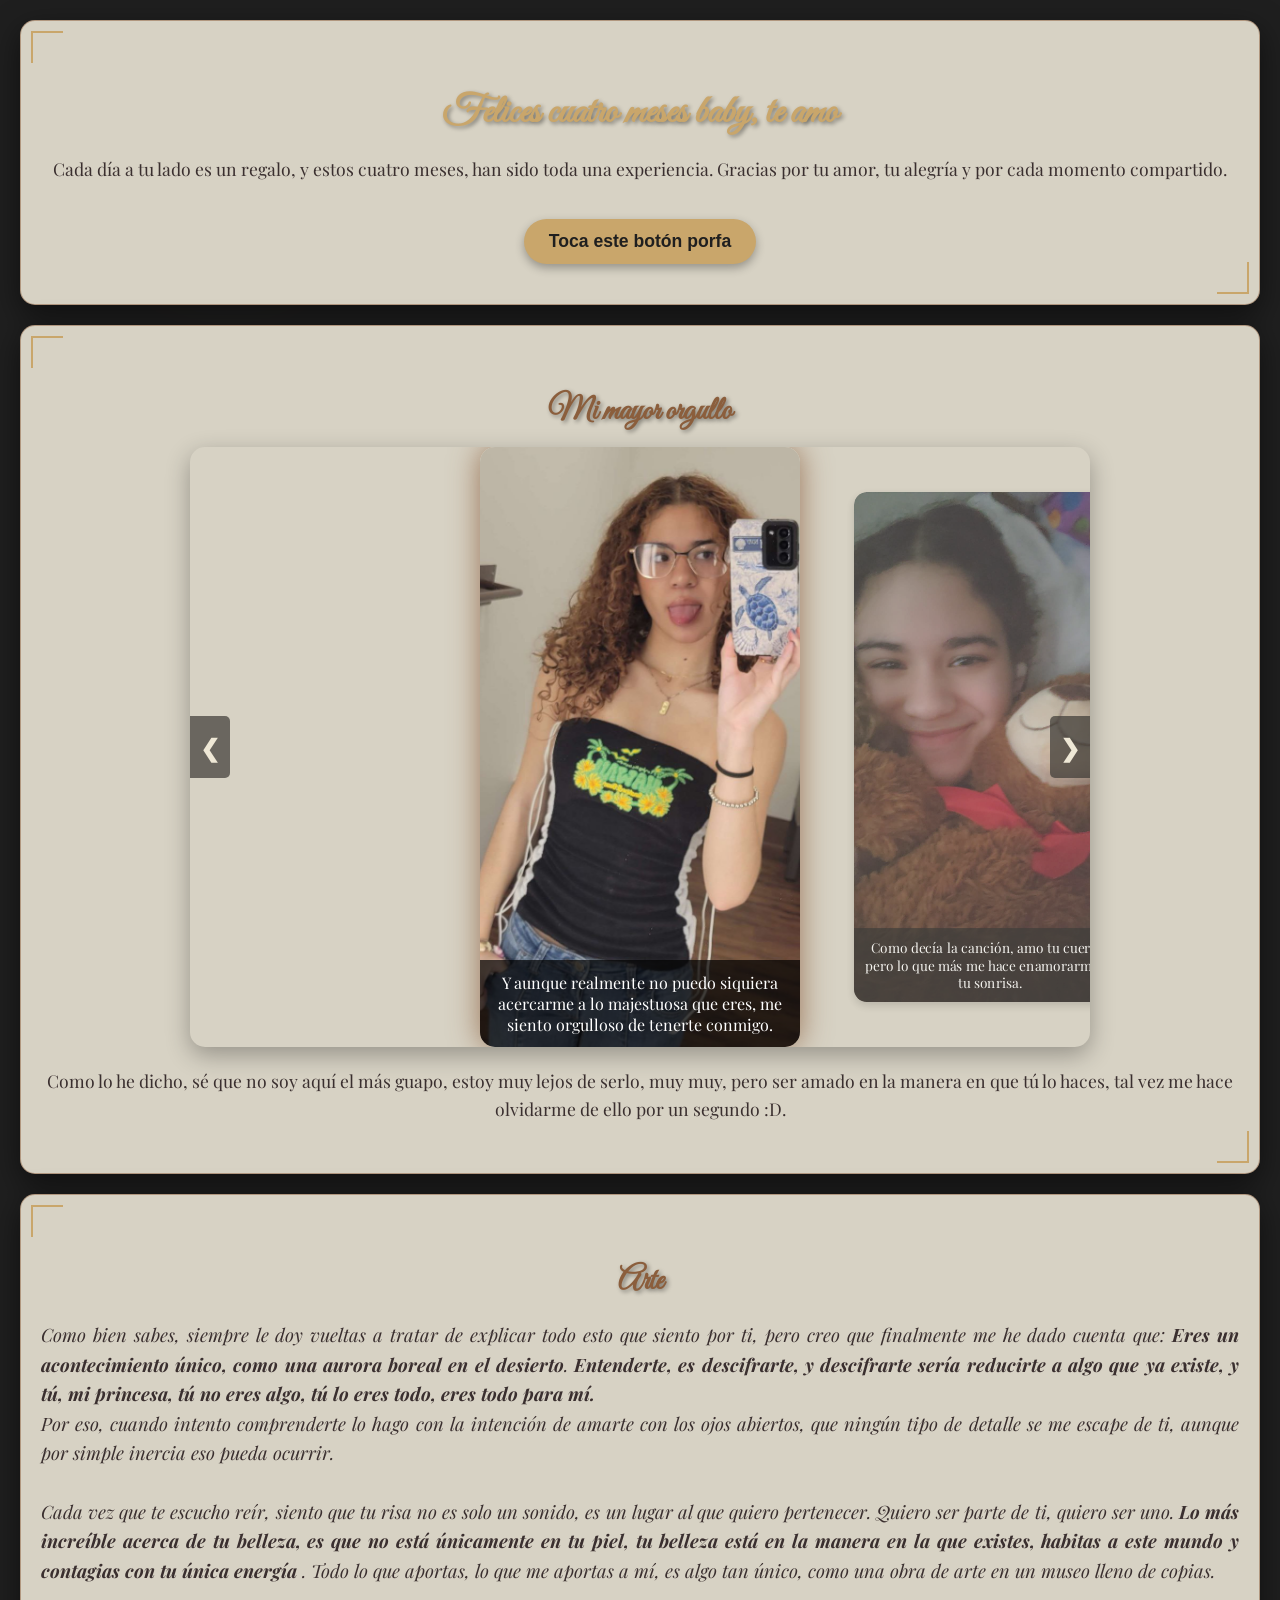
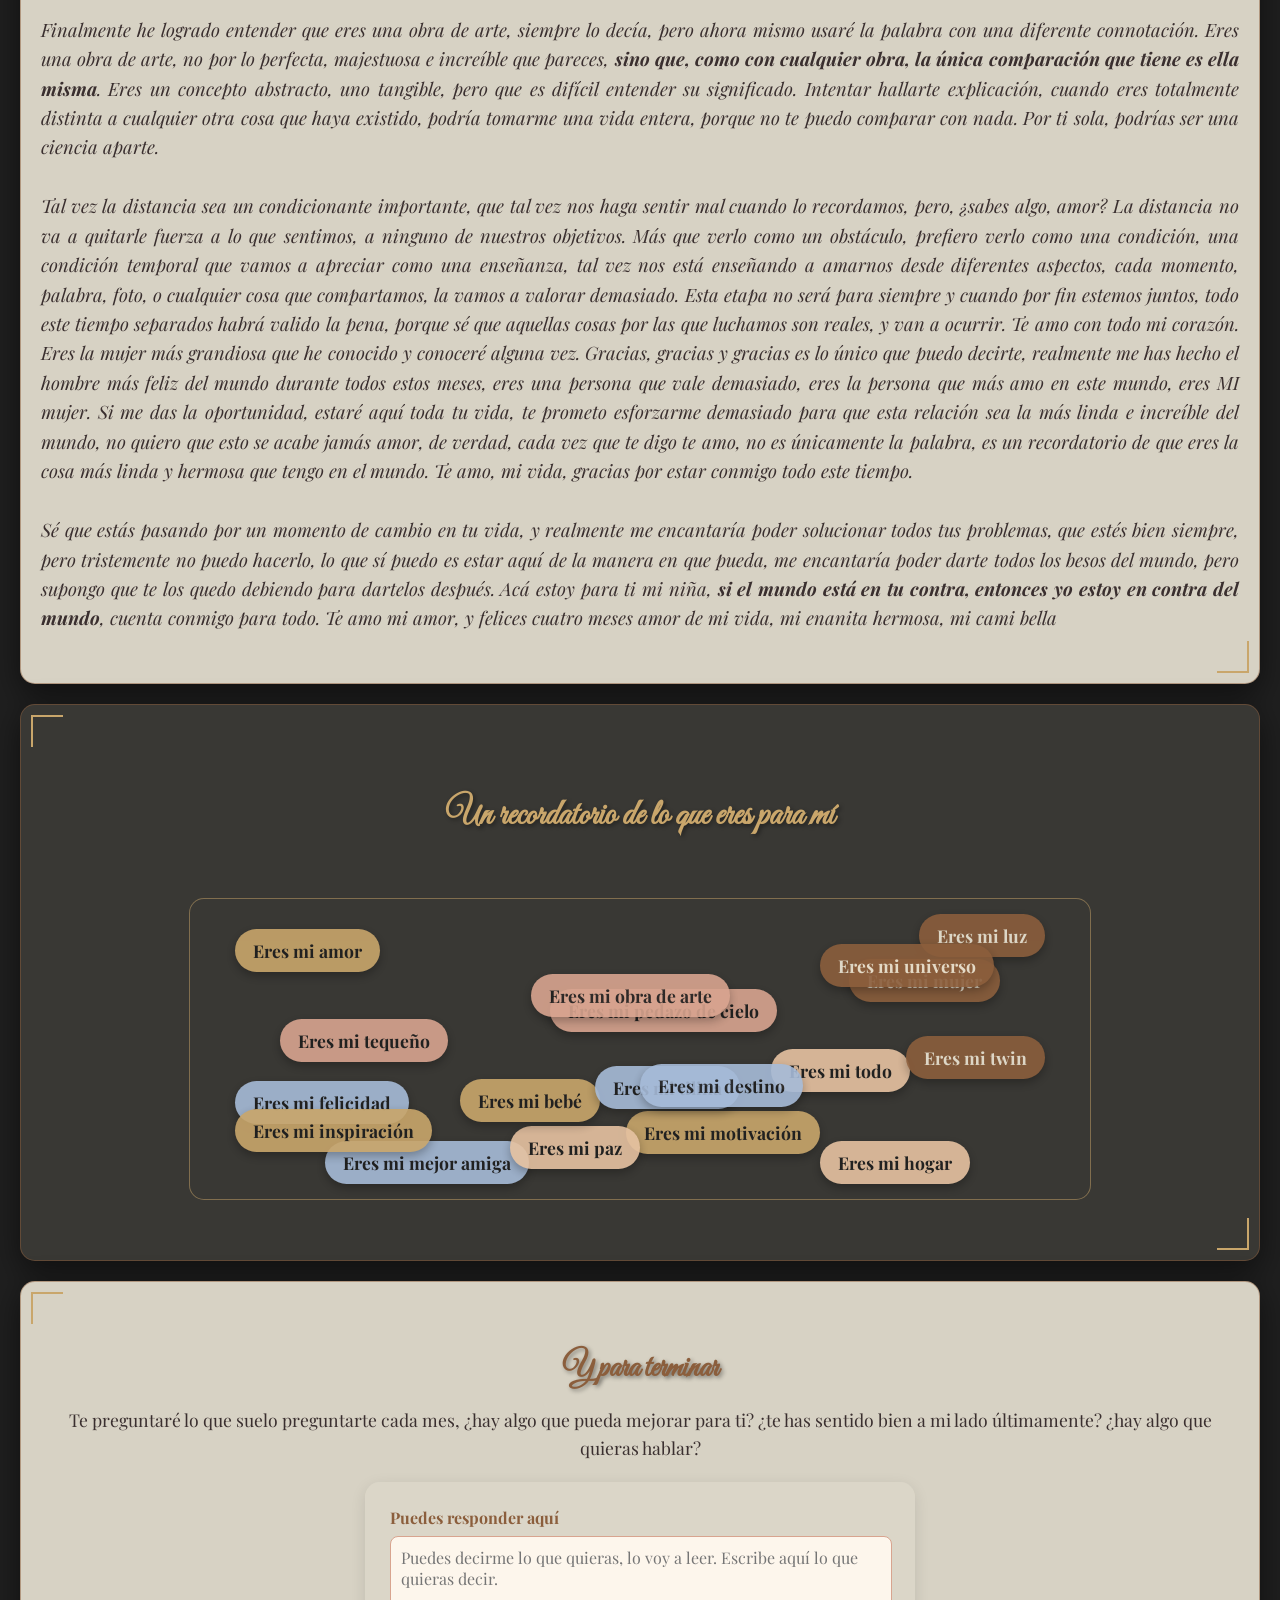
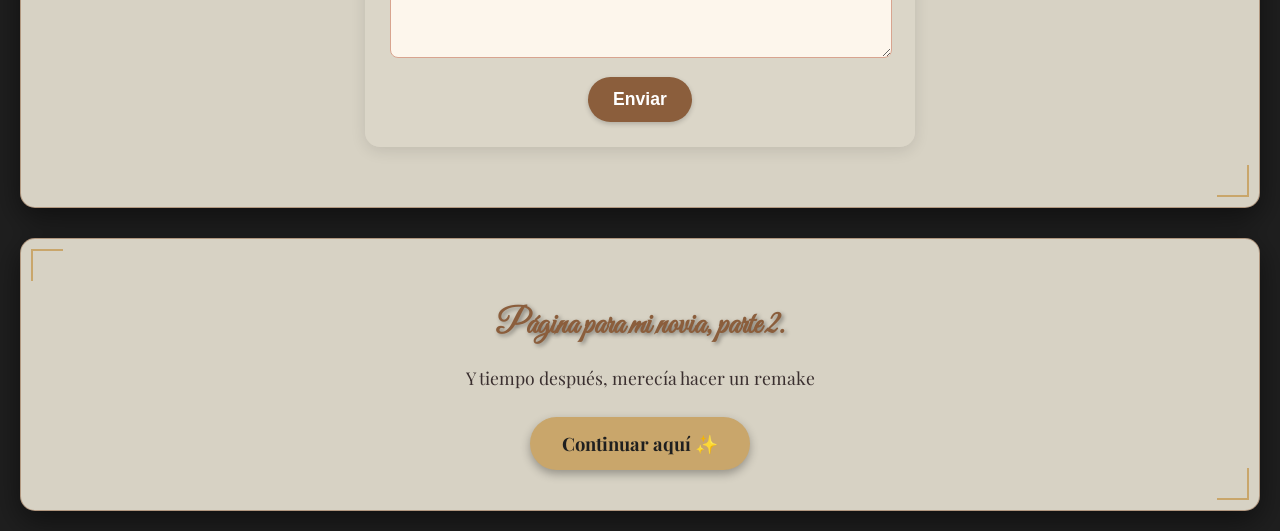
==== commit d2b5dc9c: "Update index.html" ====
--- a/index.html
+++ b/index.html
@@ -1,170 +1,170 @@
-﻿<!DOCTYPE html>
-<html lang="es">
-<head>
-    <meta charset="UTF-8">
-    <meta name="viewport" content="width=device-width, initial-scale=1.0">
-    <title>J1 y J2</title>
-    <link href="https://fonts.googleapis.com/css2?family=Great+Vibes&family=Playfair+Display:wght@400;700&display=swap" rel="stylesheet">
-    <link rel="stylesheet" href="style.css">
-</head>
-<body>
-
-    <div class="section">
-        <h1>Felices cuatro meses baby, te amo</h1>
-        <p>Cada día a tu lado es un regalo, y estos cuatro meses, han sido toda una experiencia. Gracias por tu amor, tu alegría y por cada momento compartido.</p>
-        <button class="surprise-button" onclick="toggleSurprise()">Toca este botón porfa</button>
-        <div id="surpriseContent">
-            <h3>US</h3>
-            <a href="https://link.deezer.com/s/30zSI65ZFh8oRMMePZFCW" target="_blank">Otra canción que nos define a nosotros, que me hace acordarme de ti.</a>
-            <pre id="songLyrics">
-Watching the video that you sent me
-The one where you're showering with wet hair dripping
-You know that I'm obsessed with your body
-But it's the way you smile that does it for me
-It's so sweet, knowing that you love me
-Though we don't need to say it to each other, sweet
-Knowing that I love you, and running my fingers through your hair
-It's so sweet
-Watching the video where you're lying
-In your red lingerie ten times nightly
-You know I think your skin's the perfect color
-But it's always your eyes that pull me under
-It's so sweet knowing that you love me
-Though we don't need to say it to each other, sweet
-Knowing that I love you, and running my fingers through your hair
-It's so sweet
-And I would gladly break it
-I would gladly break my heart for you
-And I would gladly break it
-I-I would gladly break my heart for you
-And I would gladly break it
-I would gladly break my heart for you
-And I would gladly break it
-I would gladly break my heart for you
-It's so sweet knowing that you love me
-Though we don't need to say it to each other, sweet
-Knowing that I love you, and running my fingers through your hair
-It's so sweet                
-</pre>
-        </div>
-    </div>
-
-    <div class="section">
-        <h2>Mi mayor orgullo</h2>
-        <div class="carousel-container">
-            <div class="carousel-track">
-                <div class="carousel-slide">
-                    <img src="foto1.jpg" alt="Descripción de la foto 1">
-                    <div class="carousel-caption">Y aunque realmente no puedo siquiera acercarme a lo majestuosa que eres, me siento orgulloso de tenerte conmigo.</div>
-                </div>
-                <div class="carousel-slide">
-                    <img src="foto2.jpg" alt="Descripción de la foto 2">
-                    <div class="carousel-caption">Como decía la canción, amo tu cuerpo, pero lo que más me hace enamorarme es tu sonrisa.</div>
-                </div>
-                <div class="carousel-slide">
-                    <img src="foto3.jpg" alt="Descripción de la foto 3">
-                    <div class="carousel-caption">Toda esa seguridad y confianza que siempre has mostrado conmigo, simplemente me siento orgulloso de tenerte.</div>
-                </div>
-                <div class="carousel-slide">
-                    <img src="foto4.jpg" alt="Descripción de la foto 4">
-                    <div class="carousel-caption">De tener a la mejor persona que me ha regalado este mundo, saber que tan joven ya habré encontrado mi alma gemela.</div>
-                </div>
-                <div class="carousel-slide">
-                    <img src="foto5.jpg" alt="Descripción de la foto 5">
-                    <div class="carousel-caption">Una persona con tanta personalidad, una tan única e irrepetible, simplemente me quedo boquiabierto cuando me doy cuenta de quien eres.</div>
-                </div>
-            </div>
-
-            <a class="prev" onclick="plusSlides(-1)">&#10094;</a>
-            <a class="next" onclick="plusSlides(1)">&#10095;</a>
-        </div>
-        <p>Como lo he dicho, sé que no soy aquí el más guapo, estoy muy lejos de serlo, muy muy, pero ser amado en la manera en que tú lo haces, tal vez me hace olvidarme de ello por un segundo :D.</p>
-    </div>
-
-    <div class="section">
-        <h2>Arte</h2>
-        <p class="romantic-text">
-            Como bien sabes, siempre le doy vueltas a tratar de explicar todo esto que siento por ti, pero creo que finalmente me he
-            dado cuenta que: <strong>Eres un acontecimiento único, como una aurora boreal en el desierto</strong>. <strong>Entenderte, es descifrarte,
-            y descifrarte sería reducirte a algo que ya existe, y tú, mi princesa, tú no eres algo, tú lo eres todo, eres todo
-            para mí. </strong><br /> Por eso, cuando intento comprenderte lo hago con la intención de amarte con los ojos abiertos, 
-            que ningún tipo de detalle se me escape de ti, aunque por simple inercia eso pueda ocurrir. <br> <br>
-            
-            Cada vez que te escucho reír, siento que tu risa no es solo un sonido, es un lugar al que quiero pertenecer.
-            Quiero ser parte de ti, quiero ser uno.<strong> Lo más increíble
-             acerca de tu belleza, es que no está únicamente en tu piel, tu belleza está en la manera en la
-            que existes, habitas a este mundo y contagias con
-            tu única energía </strong>. Todo lo que aportas, lo que me aportas a mí, es algo tan único, como una obra de arte en un 
-            museo lleno de copias. <br> <br>
-
-            Finalmente he logrado entender que eres una obra de arte, siempre lo decía, pero ahora mismo usaré la palabra con una
-            diferente connotación. Eres una obra de arte, no por lo perfecta, majestuosa e increíble que pareces, <strong>sino que, como con cualquier obra,
-            la única comparación que tiene es ella misma</strong>. Eres un concepto abstracto, uno tangible, pero que es difícil entender su significado. 
-            Intentar hallarte explicación, cuando eres totalmente distinta a cualquier otra cosa que haya existido, podría tomarme una vida entera, porque no te puedo comparar con nada. 
-            Por ti sola, podrías ser una ciencia aparte. <br> <br>
-
-            Tal vez la distancia sea un condicionante importante, que tal vez nos haga sentir mal cuando lo recordamos, pero, ¿sabes algo, amor?
-             La distancia no va a quitarle fuerza a lo que sentimos, a ninguno de nuestros objetivos. Más que verlo como un obstáculo, prefiero
-            verlo como una condición, una condición temporal que vamos a apreciar como una enseñanza, tal vez nos está enseñando a amarnos desde
-            diferentes aspectos, cada momento, palabra, foto, o cualquier cosa que compartamos, la vamos a valorar demasiado. Esta etapa 
-            no será para siempre y cuando por fin estemos juntos, todo este tiempo separados habrá valido la pena, porque sé que aquellas cosas 
-            por las que luchamos son reales, y van a ocurrir. Te amo con todo mi corazón. Eres la mujer más grandiosa 
-            que he conocido y conoceré alguna vez. Gracias, gracias y gracias es lo único que puedo decirte, realmente me has hecho el hombre
-            más feliz del mundo durante todos estos meses, eres una persona que vale demasiado, eres la persona que más amo en este mundo, eres MI
-            mujer. Si me das la oportunidad, estaré aquí toda tu vida, te prometo esforzarme demasiado para que esta relación sea la más linda
-            e increíble del mundo, no quiero que esto se acabe jamás amor, de verdad, cada vez que te digo te amo, no es únicamente la palabra,
-             es un recordatorio de que eres la cosa más linda y hermosa que tengo en el mundo. Te amo, mi vida, gracias por estar conmigo todo este
-            tiempo. <br/> <br/>
-            
-            Sé que estás pasando por un momento de cambio en tu vida, y realmente me encantaría poder solucionar todos tus problemas, que estés bien siempre, 
-            pero tristemente no puedo hacerlo, lo que sí puedo es estar aquí de la manera en que pueda, me encantaría poder darte todos los besos del mundo, pero
-             supongo que te los quedo debiendo para dartelos después. Acá estoy para ti mi niña, <strong>si el mundo está en tu contra, entonces yo estoy en contra del mundo</strong>, cuenta conmigo para todo. Te amo mi amor, y felices cuatro meses amor de mi vida, mi enanita hermosa, mi cami bella
-        </p>
-    </div>
-
-    <div class="floating-phrases-section section">
-        <h2>Un recordatorio de lo que eres para mí</h2>
-        <div class="phrases-container">
-            <div class="phrase" id="phrase1">Eres mi amor</div>
-            <div class="phrase" id="phrase2">Eres mi mujer</div>
-            <div class="phrase" id="phrase3">Eres mi mejor amiga</div>
-            <div class="phrase" id="phrase4">Eres mi pedazo de cielo</div>
-            <div class="phrase" id="phrase5">Eres mi todo</div>
-            <div class="phrase" id="phrase6">Eres mi motivación</div>
-            <div class="phrase" id="phrase7">Eres mi luz</div>
-            <div class="phrase" id="phrase8">Eres mi felicidad</div>
-            <div class="phrase" id="phrase9">Eres mi tequeño</div>
-            <div class="phrase" id="phrase10">Eres mi paz</div>
-            <div class="phrase" id="phrase11">Eres mi bebé</div>
-            <div class="phrase" id="phrase12">Eres mi universo</div>
-            <div class="phrase" id="phrase13">Eres mi tilina</div>
-            <div class="phrase" id="phrase14">Eres mi obra de arte</div>
-            <div class="phrase" id="phrase15">Eres mi hogar</div>
-            <div class="phrase" id="phrase16">Eres mi inspiración</div>
-            <div class="phrase" id="phrase17">Eres mi twin</div>
-            <div class="phrase" id="phrase18">Eres mi destino</div>
-        </div>
-    </div>
-
-    <div class="section">
-        <h2>Y para terminar</h2>
-        <p>Te preguntaré lo que suelo preguntarte cada mes, ¿hay algo que pueda mejorar para ti? ¿te has sentido bien a mi lado últimamente? ¿hay algo que quieras hablar?</p>
-        <div class="contact-form">
-            <form action="https://formspree.io/f/xgvzknoa" method="POST">
-                <label for="message">Puedes responder aquí</label>
-                <textarea id="message" name="mensaje" required placeholder="Puedes decirme lo que quieras, lo voy a leer. Escribe aquí lo que quieras decir."></textarea>
-                <button type="submit">Enviar</button>
-            </form>
-        </div>
-    </div>
-
-    <!-- Sección con botón para ir a la nueva página -->
-    <div class="section" style="margin-top: 30px; text-align: center;">
-        <h2>Una última pregunta para ti...</h2>
-        <p>Hay algo más que quiero preguntarte desde el fondo de mi corazón.</p>
-        <a href="pregunta.html" class="surprise-button" style="display: inline-block; text-decoration: none; padding: 14px 32px; font-size: 1.15em; margin-top: 15px;">Continuar aquí ✨</a>
-    </div>
-
-    <script src="script.js"></script>
-</body>
+﻿<!DOCTYPE html>
+<html lang="es">
+<head>
+    <meta charset="UTF-8">
+    <meta name="viewport" content="width=device-width, initial-scale=1.0">
+    <title>J1 y J2</title>
+    <link href="https://fonts.googleapis.com/css2?family=Great+Vibes&family=Playfair+Display:wght@400;700&display=swap" rel="stylesheet">
+    <link rel="stylesheet" href="style.css">
+</head>
+<body>
+
+    <div class="section">
+        <h1>Felices cuatro meses baby, te amo</h1>
+        <p>Cada día a tu lado es un regalo, y estos cuatro meses, han sido toda una experiencia. Gracias por tu amor, tu alegría y por cada momento compartido.</p>
+        <button class="surprise-button" onclick="toggleSurprise()">Toca este botón porfa</button>
+        <div id="surpriseContent">
+            <h3>US</h3>
+            <a href="https://link.deezer.com/s/30zSI65ZFh8oRMMePZFCW" target="_blank">Otra canción que nos define a nosotros, que me hace acordarme de ti.</a>
+            <pre id="songLyrics">
+Watching the video that you sent me
+The one where you're showering with wet hair dripping
+You know that I'm obsessed with your body
+But it's the way you smile that does it for me
+It's so sweet, knowing that you love me
+Though we don't need to say it to each other, sweet
+Knowing that I love you, and running my fingers through your hair
+It's so sweet
+Watching the video where you're lying
+In your red lingerie ten times nightly
+You know I think your skin's the perfect color
+But it's always your eyes that pull me under
+It's so sweet knowing that you love me
+Though we don't need to say it to each other, sweet
+Knowing that I love you, and running my fingers through your hair
+It's so sweet
+And I would gladly break it
+I would gladly break my heart for you
+And I would gladly break it
+I-I would gladly break my heart for you
+And I would gladly break it
+I would gladly break my heart for you
+And I would gladly break it
+I would gladly break my heart for you
+It's so sweet knowing that you love me
+Though we don't need to say it to each other, sweet
+Knowing that I love you, and running my fingers through your hair
+It's so sweet                
+</pre>
+        </div>
+    </div>
+
+    <div class="section">
+        <h2>Mi mayor orgullo</h2>
+        <div class="carousel-container">
+            <div class="carousel-track">
+                <div class="carousel-slide">
+                    <img src="foto1.jpg" alt="Descripción de la foto 1">
+                    <div class="carousel-caption">Y aunque realmente no puedo siquiera acercarme a lo majestuosa que eres, me siento orgulloso de tenerte conmigo.</div>
+                </div>
+                <div class="carousel-slide">
+                    <img src="foto2.jpg" alt="Descripción de la foto 2">
+                    <div class="carousel-caption">Como decía la canción, amo tu cuerpo, pero lo que más me hace enamorarme es tu sonrisa.</div>
+                </div>
+                <div class="carousel-slide">
+                    <img src="foto3.jpg" alt="Descripción de la foto 3">
+                    <div class="carousel-caption">Toda esa seguridad y confianza que siempre has mostrado conmigo, simplemente me siento orgulloso de tenerte.</div>
+                </div>
+                <div class="carousel-slide">
+                    <img src="foto4.jpg" alt="Descripción de la foto 4">
+                    <div class="carousel-caption">De tener a la mejor persona que me ha regalado este mundo, saber que tan joven ya habré encontrado mi alma gemela.</div>
+                </div>
+                <div class="carousel-slide">
+                    <img src="foto5.jpg" alt="Descripción de la foto 5">
+                    <div class="carousel-caption">Una persona con tanta personalidad, una tan única e irrepetible, simplemente me quedo boquiabierto cuando me doy cuenta de quien eres.</div>
+                </div>
+            </div>
+
+            <a class="prev" onclick="plusSlides(-1)">&#10094;</a>
+            <a class="next" onclick="plusSlides(1)">&#10095;</a>
+        </div>
+        <p>Como lo he dicho, sé que no soy aquí el más guapo, estoy muy lejos de serlo, muy muy, pero ser amado en la manera en que tú lo haces, tal vez me hace olvidarme de ello por un segundo :D.</p>
+    </div>
+
+    <div class="section">
+        <h2>Arte</h2>
+        <p class="romantic-text">
+            Como bien sabes, siempre le doy vueltas a tratar de explicar todo esto que siento por ti, pero creo que finalmente me he
+            dado cuenta que: <strong>Eres un acontecimiento único, como una aurora boreal en el desierto</strong>. <strong>Entenderte, es descifrarte,
+            y descifrarte sería reducirte a algo que ya existe, y tú, mi princesa, tú no eres algo, tú lo eres todo, eres todo
+            para mí. </strong><br /> Por eso, cuando intento comprenderte lo hago con la intención de amarte con los ojos abiertos, 
+            que ningún tipo de detalle se me escape de ti, aunque por simple inercia eso pueda ocurrir. <br> <br>
+            
+            Cada vez que te escucho reír, siento que tu risa no es solo un sonido, es un lugar al que quiero pertenecer.
+            Quiero ser parte de ti, quiero ser uno.<strong> Lo más increíble
+             acerca de tu belleza, es que no está únicamente en tu piel, tu belleza está en la manera en la
+            que existes, habitas a este mundo y contagias con
+            tu única energía </strong>. Todo lo que aportas, lo que me aportas a mí, es algo tan único, como una obra de arte en un 
+            museo lleno de copias. <br> <br>
+
+            Finalmente he logrado entender que eres una obra de arte, siempre lo decía, pero ahora mismo usaré la palabra con una
+            diferente connotación. Eres una obra de arte, no por lo perfecta, majestuosa e increíble que pareces, <strong>sino que, como con cualquier obra,
+            la única comparación que tiene es ella misma</strong>. Eres un concepto abstracto, uno tangible, pero que es difícil entender su significado. 
+            Intentar hallarte explicación, cuando eres totalmente distinta a cualquier otra cosa que haya existido, podría tomarme una vida entera, porque no te puedo comparar con nada. 
+            Por ti sola, podrías ser una ciencia aparte. <br> <br>
+
+            Tal vez la distancia sea un condicionante importante, que tal vez nos haga sentir mal cuando lo recordamos, pero, ¿sabes algo, amor?
+             La distancia no va a quitarle fuerza a lo que sentimos, a ninguno de nuestros objetivos. Más que verlo como un obstáculo, prefiero
+            verlo como una condición, una condición temporal que vamos a apreciar como una enseñanza, tal vez nos está enseñando a amarnos desde
+            diferentes aspectos, cada momento, palabra, foto, o cualquier cosa que compartamos, la vamos a valorar demasiado. Esta etapa 
+            no será para siempre y cuando por fin estemos juntos, todo este tiempo separados habrá valido la pena, porque sé que aquellas cosas 
+            por las que luchamos son reales, y van a ocurrir. Te amo con todo mi corazón. Eres la mujer más grandiosa 
+            que he conocido y conoceré alguna vez. Gracias, gracias y gracias es lo único que puedo decirte, realmente me has hecho el hombre
+            más feliz del mundo durante todos estos meses, eres una persona que vale demasiado, eres la persona que más amo en este mundo, eres MI
+            mujer. Si me das la oportunidad, estaré aquí toda tu vida, te prometo esforzarme demasiado para que esta relación sea la más linda
+            e increíble del mundo, no quiero que esto se acabe jamás amor, de verdad, cada vez que te digo te amo, no es únicamente la palabra,
+             es un recordatorio de que eres la cosa más linda y hermosa que tengo en el mundo. Te amo, mi vida, gracias por estar conmigo todo este
+            tiempo. <br/> <br/>
+            
+            Sé que estás pasando por un momento de cambio en tu vida, y realmente me encantaría poder solucionar todos tus problemas, que estés bien siempre, 
+            pero tristemente no puedo hacerlo, lo que sí puedo es estar aquí de la manera en que pueda, me encantaría poder darte todos los besos del mundo, pero
+             supongo que te los quedo debiendo para dartelos después. Acá estoy para ti mi niña, <strong>si el mundo está en tu contra, entonces yo estoy en contra del mundo</strong>, cuenta conmigo para todo. Te amo mi amor, y felices cuatro meses amor de mi vida, mi enanita hermosa, mi cami bella
+        </p>
+    </div>
+
+    <div class="floating-phrases-section section">
+        <h2>Un recordatorio de lo que eres para mí</h2>
+        <div class="phrases-container">
+            <div class="phrase" id="phrase1">Eres mi amor</div>
+            <div class="phrase" id="phrase2">Eres mi mujer</div>
+            <div class="phrase" id="phrase3">Eres mi mejor amiga</div>
+            <div class="phrase" id="phrase4">Eres mi pedazo de cielo</div>
+            <div class="phrase" id="phrase5">Eres mi todo</div>
+            <div class="phrase" id="phrase6">Eres mi motivación</div>
+            <div class="phrase" id="phrase7">Eres mi luz</div>
+            <div class="phrase" id="phrase8">Eres mi felicidad</div>
+            <div class="phrase" id="phrase9">Eres mi tequeño</div>
+            <div class="phrase" id="phrase10">Eres mi paz</div>
+            <div class="phrase" id="phrase11">Eres mi bebé</div>
+            <div class="phrase" id="phrase12">Eres mi universo</div>
+            <div class="phrase" id="phrase13">Eres mi tilina</div>
+            <div class="phrase" id="phrase14">Eres mi obra de arte</div>
+            <div class="phrase" id="phrase15">Eres mi hogar</div>
+            <div class="phrase" id="phrase16">Eres mi inspiración</div>
+            <div class="phrase" id="phrase17">Eres mi twin</div>
+            <div class="phrase" id="phrase18">Eres mi destino</div>
+        </div>
+    </div>
+
+    <div class="section">
+        <h2>Y para terminar</h2>
+        <p>Te preguntaré lo que suelo preguntarte cada mes, ¿hay algo que pueda mejorar para ti? ¿te has sentido bien a mi lado últimamente? ¿hay algo que quieras hablar?</p>
+        <div class="contact-form">
+            <form action="https://formspree.io/f/xgvzknoa" method="POST">
+                <label for="message">Puedes responder aquí</label>
+                <textarea id="message" name="mensaje" required placeholder="Puedes decirme lo que quieras, lo voy a leer. Escribe aquí lo que quieras decir."></textarea>
+                <button type="submit">Enviar</button>
+            </form>
+        </div>
+    </div>
+
+    <!-- Sección con botón para ir a la nueva página -->
+    <div class="section" style="margin-top: 30px; text-align: center;">
+        <h2>Página para mi novia, parte 2.</h2>
+        <p>Y tiempo después, merecía hacer un remake</p>
+        <a href="pregunta.html" class="surprise-button" style="display: inline-block; text-decoration: none; padding: 14px 32px; font-size: 1.15em; margin-top: 15px;">Continuar aquí ✨</a>
+    </div>
+
+    <script src="script.js"></script>
+</body>
 </html>
